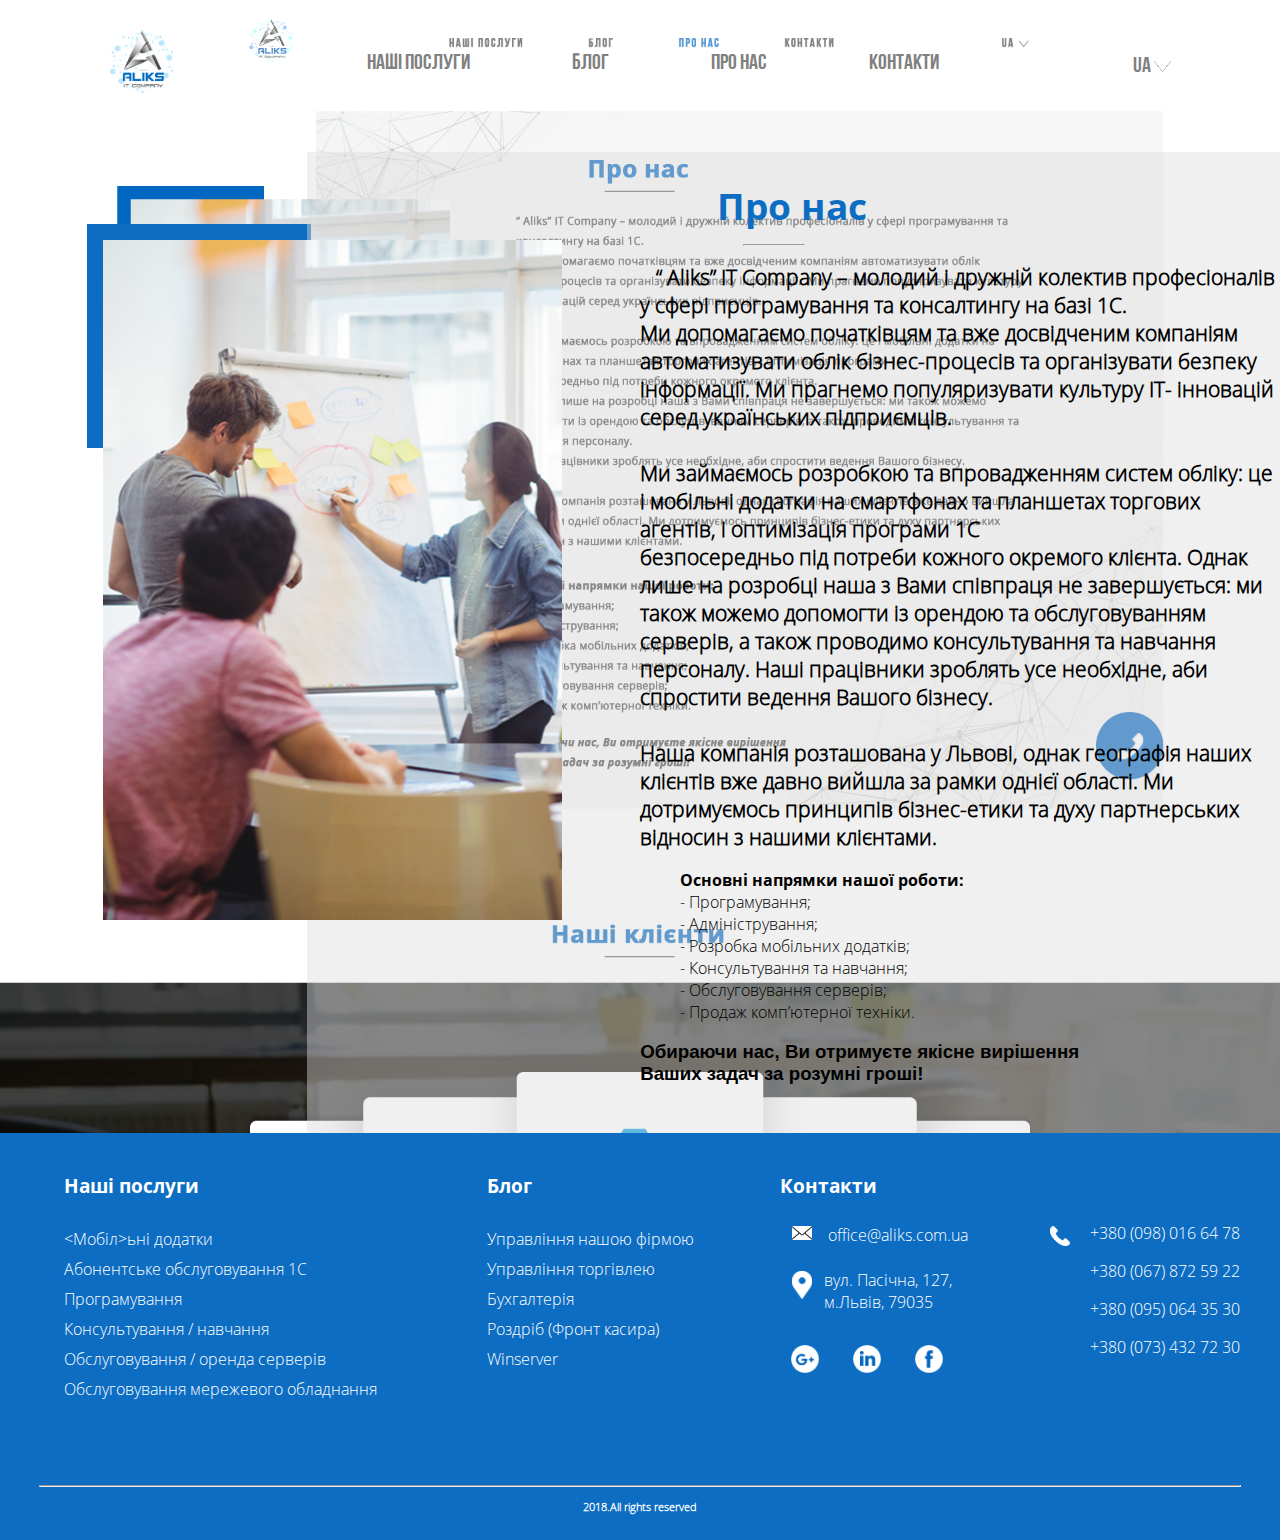
==== aboutus.html @ d7215dd7 "Aliks.com.ua" ====
<!DOCTYPE html>
<html lang="en">
<head>
    <meta charset="UTF-8">
    <title>Aliks</title>
    <link rel="stylesheet" href="css/style.css">
</head>
<body>
<!-- navigation bar -->



<nav>
    <img src="img/logo_web-01.png" alt="logo">
    <ul class="nav" >
        <li><a href="index.html">Наші Послуги</a></li>
        <li><a href="">Блог</a></li>
        <li><a href="aboutus.html">Про нас</a></li>
        <li><a href="contact.html">Контакти</a></li>
    </ul>
    <ul class="language" >UA <img src="img/arrow.png" alt="">
        <li><a href="">EN</a></li>
        <li><a href="">RU</a></li>
    </ul>
</nav>
<!-- Main block-->
<section class="we">
    <div class="aboutus">
        <div> <div class="box"></div>  </div>
        <div><h1>Про нас</h1>
            <hr>
            <h2>“ Aliks” IT Company – молодий і дружній колектив професіоналів у сфері програмування та консалтингу на базі 1С.
                <br>
                Ми допомагаємо початківцям та вже досвідченим компаніям автоматизувати облік бізнес-процесів та організувати безпеку інформації.  Ми прагнемо популяризувати культуру ІТ- інновацій серед українських підприємців.
                <br>
                <br>
                Ми займаємось розробкою та впровадженням систем обліку: це і мобільні додатки на смартфонах та планшетах торгових агентів, і оптимізація програми 1С
                <br>
                безпосередньо під потреби кожного окремого клієнта.
                Однак лише на розробці наша з Вами співпраця не завершується: ми також можемо допомогти із орендою та обслуговуванням серверів, а також проводимо консультування та навчання персоналу.
                Наші працівники зроблять усе необхідне, аби спростити ведення Вашого бізнесу.
                <br>
                <br>
                Наша компанія розташована у Львові, однак географія наших клієнтів вже давно вийшла за рамки однієї області. Ми дотримуємось принципів бізнес-етики та духу партнерських відносин з нашими клієнтами.
            </h2>
            <ul>Основні напрямки нашої роботи:
                <li>
                    - Програмування;
                </li>
                <li>- Адміністрування;</li>
                <li> - Розробка мобільних додатків;</li>
                <li> - Консультування та навчання;</li>
                <li> - Обслуговування серверів;</li>
                <li>- Продаж комп’ютерної техніки.</li>
            </ul>
            <h3>Обираючи нас, Ви отримуєте якісне вирішення
                <br>
                Ваших задач за розумні гроші!</h3>
        </div>
    </div>
    <div>

    </div>
    <div>

    </div>
</section>
<!-- Footer -->
<footer>
   <div>
       <div class="links"><h4>Наші послуги</h4>
           <a href=""><Мобіл></Мобіл>ьні додатки</a>
           <a href="">Абонентське обслуговування 1С</a>
           <a href="">Програмування</a>
           <a href="">Консультування / навчання</a>
           <a href="">Обслуговування / оренда серверів</a>
           <a href="">Обслуговування мережевого обладнання</a></div>
       <div class="links"><h4>Блог</h4>
           <a href="">Управління нашою фірмою</a>
           <a href="">Управління торгівлею</a>
           <a href="">Бухгалтерія</a>
           <a href="">Роздріб (Фронт касира)</a>
           <a href="">Winserver</a></div>
       <div><h4>Контакти</h4>
           <div class="cont">
              <p><img src="img/email@3x.png" alt="">  office@aliks.com.ua</p>
              <div class="location"> <img src="img/placeholder@3x.png" alt=""> <p>  вул. Пасічна, 127,<br> м.Львів, 79035</p></div>
               <div><a href=""><img src="img/google@3x.png" alt=""></a>
                   <a href=""><img src="img/linkedin@3x.png" alt=""></a>
                   <a href=""><img src="img/facebook@3x.png" alt=""></a></div>
           </div>
       </div>
       <div class="number" ><img src="img/phone@3x.png" alt="">
           <div >
               <p>+380 (098) 016 64 78</p>
               <p>+380 (067) 872 59 22</p>
               <p>+380 (095) 064 35 30</p>
               <p>+380 (073) 432 72 30</p>
           </div></div>
   </div>
    <hr>
    <h6>2018.All rights reserved</h6>
</footer>

<script src="js/main.js"></script>
<script src="js/particles.js"></script>
<!--<script>/* &#45;&#45;&#45;&#45; particles.js config &#45;&#45;&#45;&#45; */

particlesJS("particles-js", {
    "particles": {
        "number": {
            "value": 45,
            "density": {
                "enable": true,
                "value_area": 300
            }
        },
        "color": {
            "value": "#808080"
        },
        "shape": {
            "type": "circle",
            "stroke": {
                "width": 0,
                "color": "#000000"
            },
            "polygon": {
                "nb_sides": 5
            },
            "image": {
                "src": "img/github.svg",
                "width": 100,
                "height": 100
            }
        },
        "opacity": {
            "value": 0.5,
            "random": false,
            "anim": {
                "enable": false,
                "speed": 1,
                "opacity_min": 0.1,
                "sync": false
            }
        },
        "size": {
            "value":5,
            "random": true,
            "anim": {
                "enable": false,
                "speed": 40,
                "size_min": 0.1,
                "sync": false
            }
        },
        "line_linked": {
            "enable": true,
            "distance": 180,
            "color": "#434343",
            "opacity": 0.7,
            "width": 1
        },
        "move": {
            "enable": true,
            "speed": 6,
            "direction": "none",
            "random": false,
            "straight": false,
            "out_mode": "out",
            "bounce": false,
            "attract": {
                "enable": false,
                "rotateX": 600,
                "rotateY": 1200
            }
        }
    },
    "interactivity": {
        "detect_on": "canvas",
        "events": {
            "onhover": {
                "enable": true,
                "mode": "grab"
            },
            "onclick": {
                "enable": true,
                "mode": "push"
            },
            "resize": true
        },
        "modes": {
            "grab": {
                "distance": 140,
                "line_linked": {
                    "opacity": 1
                }
            },
            "bubble": {
                "distance": 400,
                "size": 40,
                "duration": 2,
                "opacity": 8,
                "speed": 3
            },
            "repulse": {
                "distance": 200,
                "duration": 0.4
            },
            "push": {
                "particles_nb": 4
            },
            "remove": {
                "particles_nb": 2
            }
        }
    },
    "retina_detect": true
});


/* &#45;&#45;&#45;&#45; stats.js config &#45;&#45;&#45;&#45; */

</script>-->
</body>
</html>
---- css/style.css ----
@font-face {
    font-family: OpenSansLight;
    src: url("../font/OpenSans-Light.ttf");
}
@font-face {
    font-family:BayBitch;
    src: url("../font/Bebas_Neue_Cyrillic.ttf");
}
@font-face {font-family: OpenSansBold;
    src: url("../font/OpenSans-Bold.ttf");

}
@import url('https://fonts.googleapis.com/css?family=Open+Sans');

html, body {
    padding: 0;
    margin: 0;

}

body {
    background: url("../img/03 about us.png") #F5F5F5;
    background-size: cover;


}
/*nav*/
nav {
    margin: 22px 0;
    display: flex;
    justify-content: center;
    flex-flow: row;
    background: rgba(255, 255, 255, 0.33);
    height: 79px;

}

nav > img {
    height: 82%;
    margin: auto 0;
}
.nav {
    display: flex;
    list-style: none;
    margin: auto 8%;
}
.nav a {
    color: #808080;
    font-family: BayBitch;
    text-transform: uppercase;
    text-decoration: none;
    margin: 0 51px;
    font-size: 1.36rem;

}
.nav a:hover{
    color: #0C6DC3;
}
#nav a{
    color: #fff;
}
#nav a:hover{
    color: #0C6DC3;
}
.language {
    font-family: BayBitch;
    font-size: 1.36rem;
    margin: 30px 0;
    color: #808080;
}
.language img {
   height: .7rem;
}

.language:hover > li {
    visibility: visible;
    opacity: 1;

}
.language a {
    color: #808080;
    font-family: BayBitch;
    text-transform: uppercase;
    text-decoration: none;
    font-size: 1.36rem;
}
.language a:hover {
    color: #0C6DC3;
}
.language li {
    list-style: none;
    margin: 0;
    padding: 0;
    visibility: hidden;
    opacity: 0;
    z-index: 99999;
    -webkit-transition: opacity 0.2s linear, visibility 0.2s linear;
    -moz-transition: opacity 0.2s linear, visibility 0.2s linear;
    -o-transition: opacity 0.2s linear, visibility 0.2s linear;
    transition: opacity 0.2s linear, visibility 0.2s linear;
}
#laguage {
    color: #fff;
}
#laguage a{
    color: #ffffff;
}
#language a:hover {
    color: #0C6DC3;
}
/*body*/
section{
    display: flex;
   flex-flow: column;
max-width:1150px;
    margin: 4% auto;
   /* opacity: .5;*/

}
section h1 {
    text-align: center;
    font-size: 2.35rem;
    font-family:OpenSansBold;
    margin: 0;
    color: #0C6DC3;
}

section hr{
    width:60px;
}
.block {
    display: flex;


    flex-flow: row wrap;

  font-family: OpenSansLight;
    justify-content: space-between;

}
.block>div{
    margin: 1.3% auto;
    width: 320px;
    height: 469px;
    background: white;
    border-radius: 10px;
    box-shadow: 0px 0px 113px 0px #cfcfcf;
    padding: 2.5% 1.5%;
    display: grid;
    grid-template-rows: 36% 14% 37%;
}
.block img {
    height: 177px;
    margin: auto 22%;
}
.block h2{font-family: OpenSansBold;
    font-size: 1.2rem;
    text-align: center;
    color: #0C6DC3;
    margin: auto 1rem 0 1rem;

}
.block h3 {
    line-height: 25px;
    font-size: 1rem;
    text-align: center;
    font-family: OpenSansLight;
    padding: 0 24px;
}
.block ul{
    line-height: 25px;
    font-size: 1rem;
    text-align: left;
    font-family: OpenSansLight;
    font-weight: bold;
}
.block ul>li{
    font-weight: bold;
    margin-left: 2.5rem;
    text-align: left;
    font-family: OpenSansLight;
    line-height: 30px;
}
.block  a{

    text-align: center;
    color: white;
    padding: 3px;
    background: #0C6DC3;
    border-radius: 20px;
    margin: 5% 20%;
    text-decoration: none;
}
footer{
    font-family: OpenSansLight;
    /*height: 400px;*/
    width: 100%;
    background: #0C6DC3;
    color: #fff;
    padding: 1% 0;
}
footer hr{
    max-width: 1200px;
    margin: auto;
}
footer h6 {
    text-align: center;
    margin: 1%  ;
    color:white;
}
footer>div{
    margin: 0 auto;
    margin-bottom: 4%;
    max-width: 1200px;
    display: flex;
    justify-content: space-between;
    flex-flow: wrap;
}
.location{
    display: flex;
}
.location p {
    margin: 0% 0 12% 0%;
}
.links{
    display: flex;
    flex-flow: column;
    margin: 0 2%;
}
footer h4{
    font-family: OpenSansBold;
    font-size: 1.2rem;

}
.links>a{
    color: white;
    text-decoration: none;
    margin: 4px 0;
}
footer img{
    width: 20px;
    margin: 1% 12px;
    height: 100%;
}
.number{
    display: inherit;
    margin: 60px 0;
}
.number img {
    margin: 20px;
    height: 20px;
    width: 20px;
}
.cont>p{
    margin: 12% 0%;
}
.cont>p>img{
    background:black;
}
.cont>div>a>img{
    width: 28px;
    margin: 5% 10% 0 6%;
    height: 100%;
}
/*Animation settings*/
#particles-js {
    z-index: -2;
    position: fixed;
    height: 100vh;
    width: 100vw;
    top: 0;
    right: 0;
    left: 0;
}

#back {
    z-index: -1;
    position: fixed;
    height: 100vh;
    width: 100vw;
    background: linear-gradient(140deg, rgba(245, 245, 245, 0), #F5F5F5, #F5F5F5, #F5F5F5, rgba(245, 245, 245, 0));
    top: 0;
    right: 0;
    left: 0;
}
/*Contact*/
.contact{
    font-family: OpenSansLight;
    color: #fff;
    display: flex;
    border-radius: 15px;
    max-width: 1155px;
    flex-flow: row;
    background: hsla(0, 0%, 0%, 0.34);
    margin: 6% auto;
}
.contact form{
    display: flex;
    flex-flow: column;
}
.contact h1{
    font-family: OpenSansBold;
    text-align: left;
    font-size: 2.34rem;
    margin-bottom: 0;
}
.contact>div{
    width: 50%;
}
.contact>div:nth-child(1){
    padding: 2% 9%;
    width: 32%;
}
.contact form>input{
    font-size: 1.2rem;
    width: 100%;
    border: none;
    background: #fff0;
    color: white;
    border-bottom: solid;
    padding: 12% 0 3px 0;
    border-bottom-width: 1px;
    outline: unset;
    border-color: white;


}

.contact form>textarea{
    font-size: 1.2rem;
    background: #fff0;
    border: none;
    color: white;
    border-bottom-width: 1px;
    border-bottom: solid;
    padding: 4% 0 1px 0;
    height: 122px;
    outline: unset;
    font-family: OpenSansLight;
    border-width: 1px;
}
.contact form>input::placeholder{
    color: white;
}
.contact form>textarea::placeholder{
    color: white;
}
#map{
    border-bottom-right-radius: 15px;
    border-top-right-radius: 15px;
}
form>input:last-child{
    text-align: center;
    color: #0C6DC3;
    padding: 6px 0;
    background: #fff;
    border-radius: 20px;
    margin: 13% 26%;
    width: 46%;
    border: none;
    text-decoration: none;
    font-size: 1rem;
}
#backimg{
    top: 0;
position: fixed;
z-index: -2;
}
/*Aboutus*/
.aboutus{
display: flex;
    flex-flow: row;
    background: #dcdcdc70;
    padding: 3% 0;
}
.we{
    display: flex;
    flex-flow: column;
    max-width: 1272px;
    margin: 4% 0 0 24%;
}
.aboutus>div:first-child{
    background:url("../img/office.png") no-repeat;
    background-position: center;
    width: 475px;
    height: 680px;
    margin: 6% 8% 0 -21%;

}
.box{
    position: absolute;
    background: #0C6DC3;
    height: 14rem;
    width: 14rem;
    margin: -1rem;
    z-index: -1;
}
.aboutus>div:last-child{
    width: 68%;
}
.aboutus h2{
    font-size: 1.3rem;
    text-indent: 1rem;
    font-family: OpenSansLight;
}
.aboutus ul{
    font-family: OpenSansBold;
}
.aboutus li{
    font-family: OpenSansLight;
list-style-type: none;
}
.aboutus h3 {
font-family: -apple-system, BlinkMacSystemFont, 'Segoe UI', Roboto, Oxygen, Ubuntu, Cantarell, 'Open Sans', 'Helvetica Neue', sans-serif
}
.we h1{
    text-align: left;
    font-size: 2.3rem;
    font-family: OpenSansBold;
    color: #0C6DC3;
    margin: 0 12%;
}
.we hr{
    margin: 2% 16%;
}
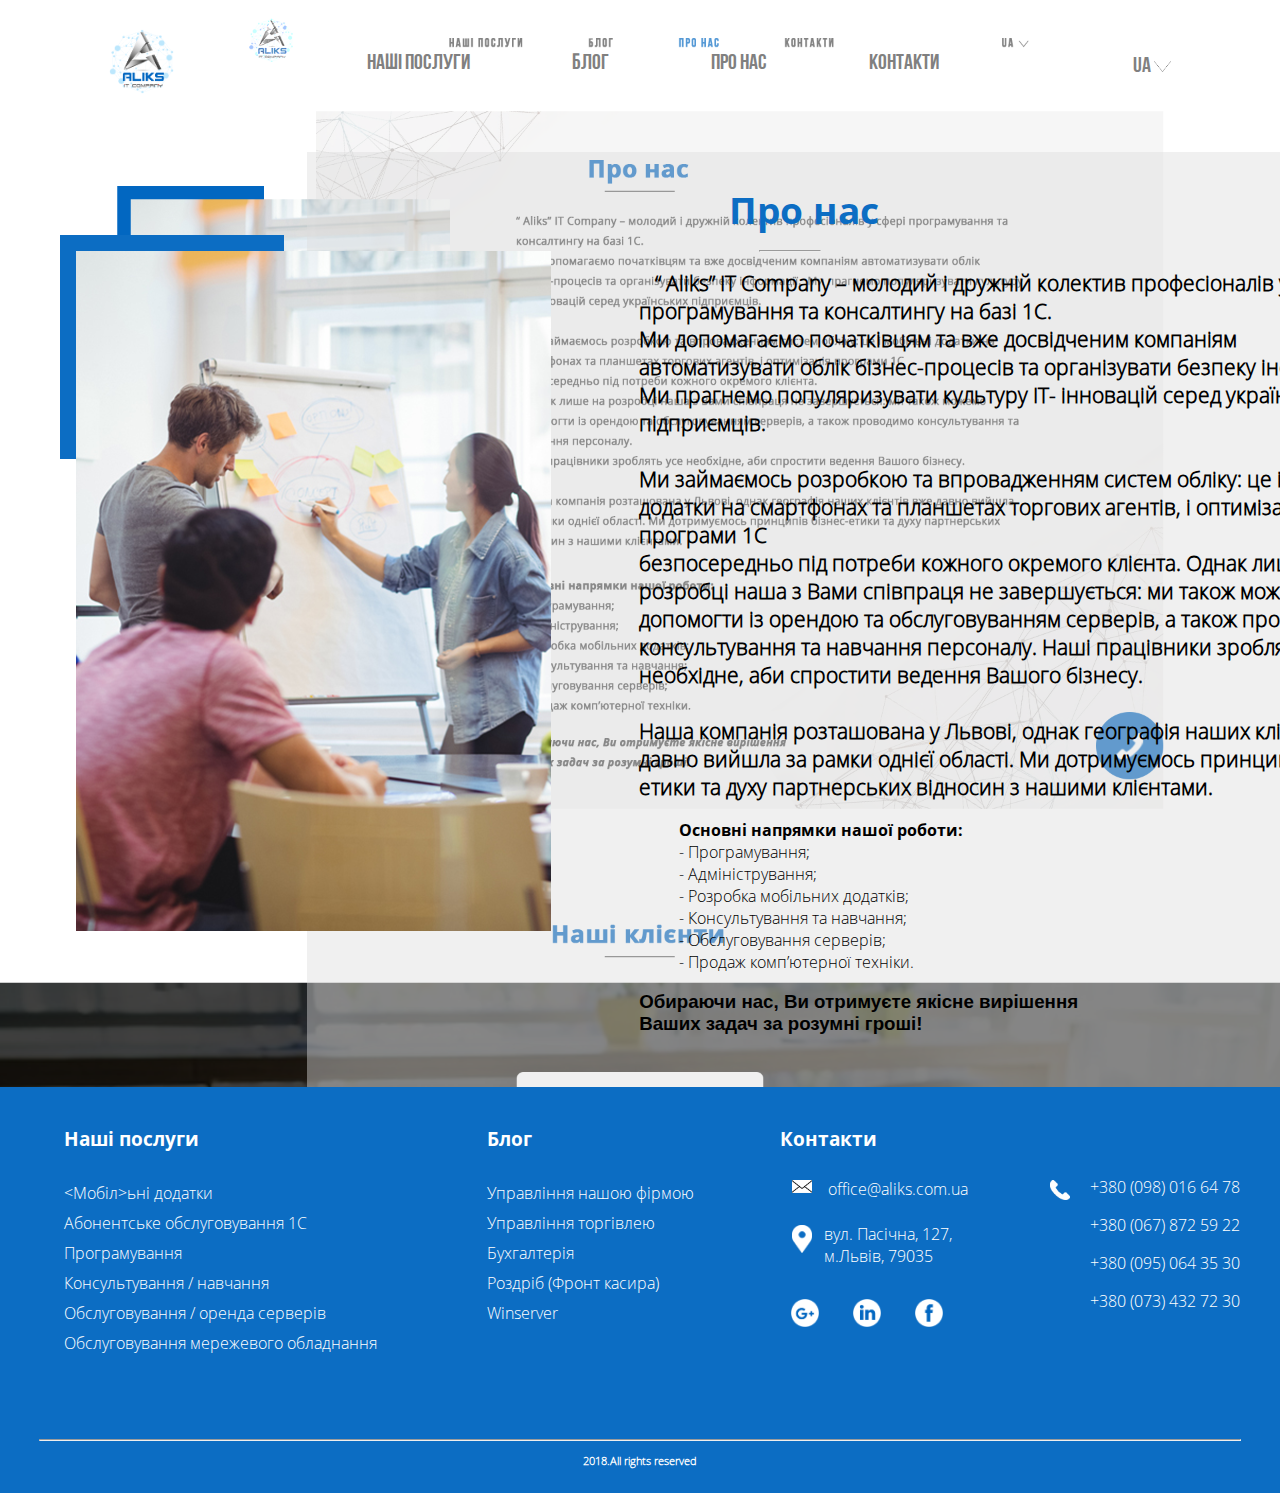
==== commit 7e816851: "fix" ====
--- a/aboutus.html
+++ b/aboutus.html
@@ -7,9 +7,6 @@
 </head>
 <body>
 <!-- navigation bar -->
-
-
-
 <nav>
     <img src="img/logo_web-01.png" alt="logo">
     <ul class="nav" >
--- a/css/style.css
+++ b/css/style.css
@@ -112,6 +112,7 @@
 section{
     display: flex;
    flex-flow: column;
+   min-width: 1100px;
 max-width:1150px;
     margin: 4% auto;
    /* opacity: .5;*/
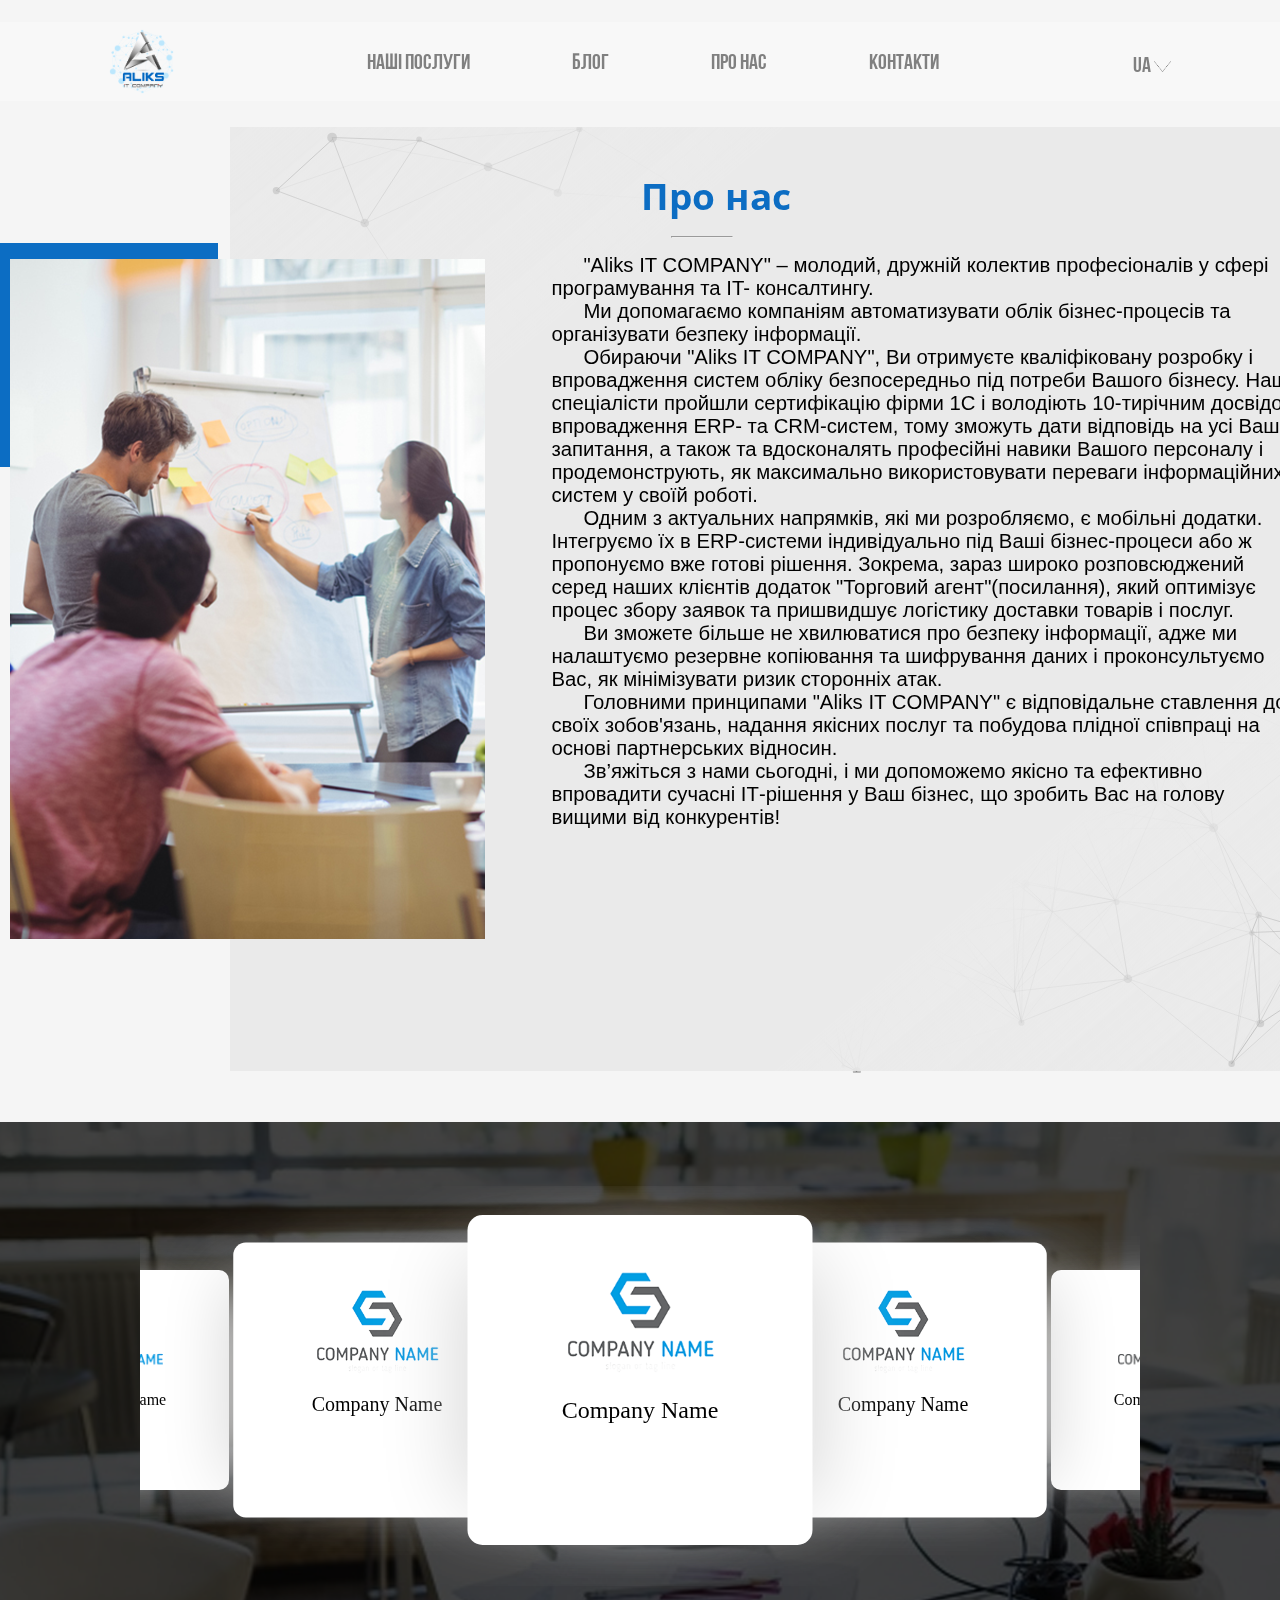
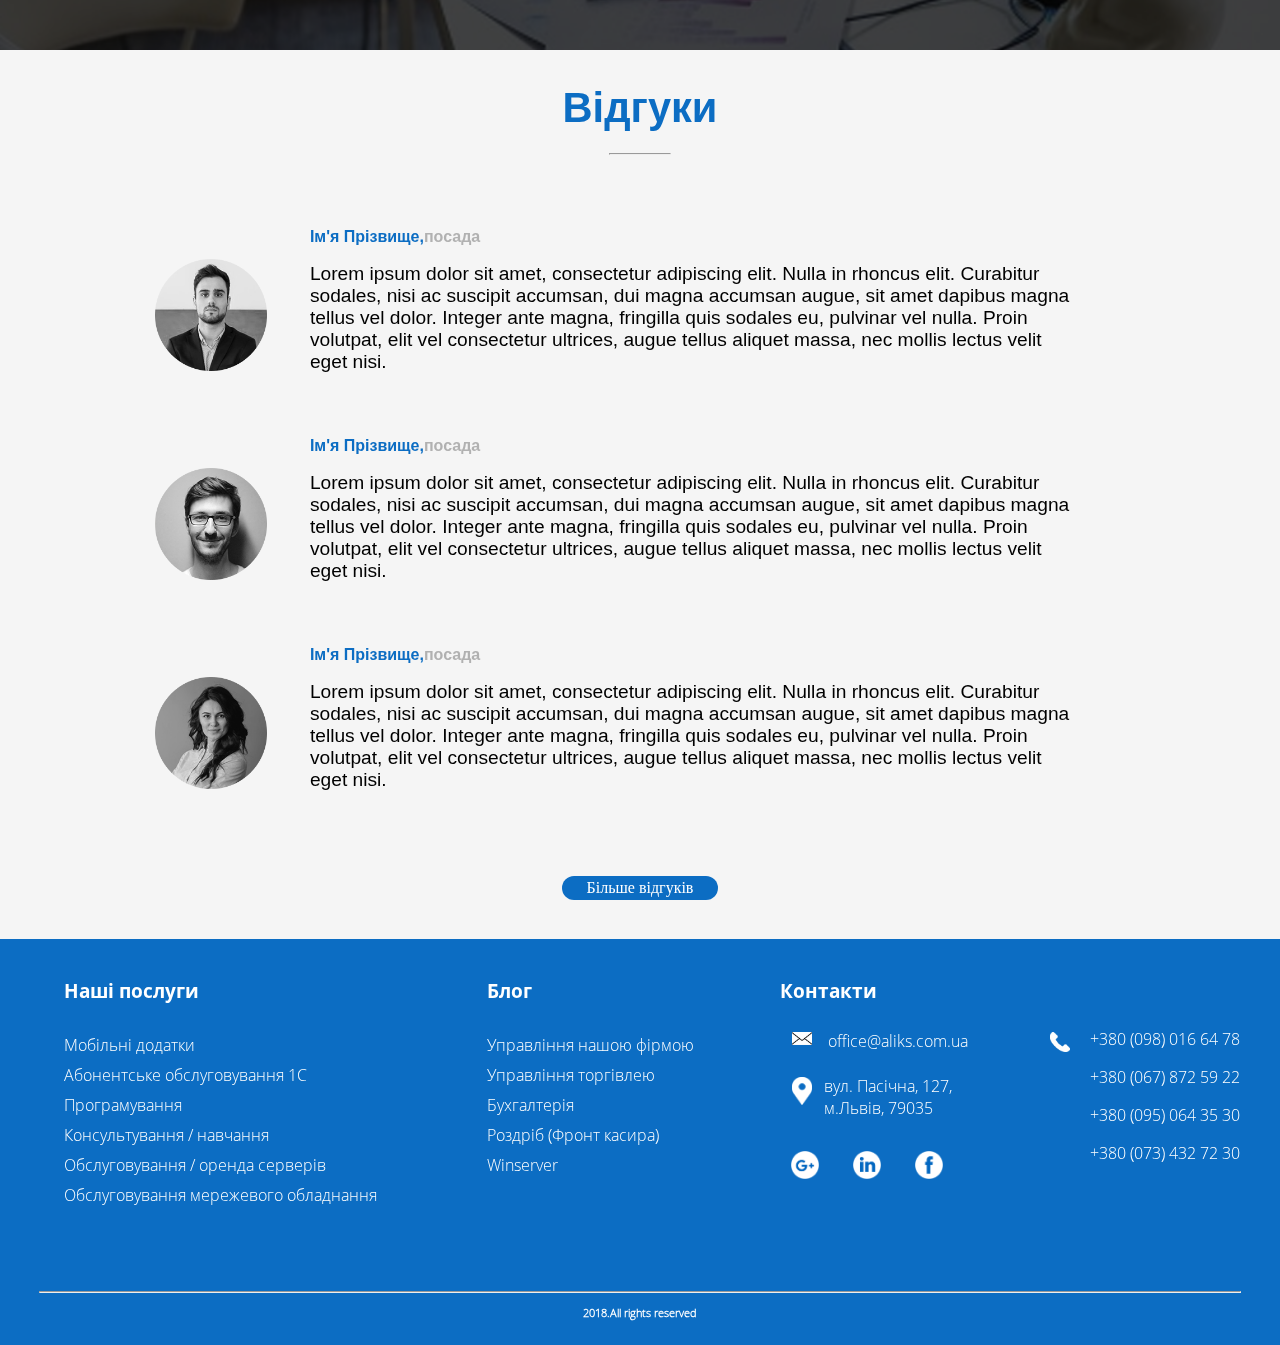
==== commit d325f2f3: "newTask" ====
--- a/aboutus.html
+++ b/aboutus.html
@@ -4,13 +4,16 @@
     <meta charset="UTF-8">
     <title>Aliks</title>
     <link rel="stylesheet" href="css/style.css">
+    <link rel="stylesheet" href="css/carusel.css">
+    <link rel="stylesheet" href="css/backcss.css">
+    <link rel="stylesheet" href="css/adapt.css">
 </head>
 <body>
 <!-- navigation bar -->
 <nav>
-    <img src="img/logo_web-01.png" alt="logo">
-    <ul class="nav" >
-        <li><a href="index.html">Наші Послуги</a></li>
+        <a href="index.html">  <img src="img/logo_web-01.png" alt="logo"></a>
+        <ul class="nav">
+            <li><a href="ourproud.html">Наші Послуги</a></li>
         <li><a href="">Блог</a></li>
         <li><a href="aboutus.html">Про нас</a></li>
         <li><a href="contact.html">Контакти</a></li>
@@ -21,52 +24,63 @@
     </ul>
 </nav>
 <!-- Main block-->
-<section class="we">
-    <div class="aboutus">
-        <div> <div class="box"></div>  </div>
-        <div><h1>Про нас</h1>
-            <hr>
-            <h2>“ Aliks” IT Company – молодий і дружній колектив професіоналів у сфері програмування та консалтингу на базі 1С.
-                <br>
-                Ми допомагаємо початківцям та вже досвідченим компаніям автоматизувати облік бізнес-процесів та організувати безпеку інформації.  Ми прагнемо популяризувати культуру ІТ- інновацій серед українських підприємців.
-                <br>
-                <br>
-                Ми займаємось розробкою та впровадженням систем обліку: це і мобільні додатки на смартфонах та планшетах торгових агентів, і оптимізація програми 1С
-                <br>
-                безпосередньо під потреби кожного окремого клієнта.
-                Однак лише на розробці наша з Вами співпраця не завершується: ми також можемо допомогти із орендою та обслуговуванням серверів, а також проводимо консультування та навчання персоналу.
-                Наші працівники зроблять усе необхідне, аби спростити ведення Вашого бізнесу.
-                <br>
-                <br>
-                Наша компанія розташована у Львові, однак географія наших клієнтів вже давно вийшла за рамки однієї області. Ми дотримуємось принципів бізнес-етики та духу партнерських відносин з нашими клієнтами.
-            </h2>
-            <ul>Основні напрямки нашої роботи:
-                <li>
-                    - Програмування;
-                </li>
-                <li>- Адміністрування;</li>
-                <li> - Розробка мобільних додатків;</li>
-                <li> - Консультування та навчання;</li>
-                <li> - Обслуговування серверів;</li>
-                <li>- Продаж комп’ютерної техніки.</li>
-            </ul>
-            <h3>Обираючи нас, Ви отримуєте якісне вирішення
-                <br>
-                Ваших задач за розумні гроші!</h3>
+<div><section class="we">
+        <div id="particles-js"></div>
+    
+    
+        <div class="aboutus">
+            <div> <div class="box"></div>  </div>
+            <div><h1>Про нас</h1>
+                <hr>
+                <h2>"Aliks IT COMPANY" – молодий, дружній колектив професіоналів у сфері програмування та IT- консалтингу.
+                    
+                   <p> Ми допомагаємо компаніям автоматизувати облік бізнес-процесів та організувати безпеку інформації.</p>
+                  
+                   <p> Обираючи "Aliks IT COMPANY", Ви отримуєте кваліфіковану розробку і впровадження систем обліку безпосередньо під потреби Вашого бізнесу. Наші спеціалісти пройшли сертифікацію фірми 1С і володіють 10-тирічним досвідом впровадження ERP- та CRM-систем, тому зможуть дати відповідь на усі Ваші запитання, а також та вдосконалять професійні навики Вашого персоналу і продемонструють, як максимально використовувати переваги інформаційних систем у своїй роботі.</p>
+                  
+                   <p> Одним з актуальних напрямків, які ми розробляємо, є мобільні додатки. Інтегруємо їх в ERP-системи індивідуально під Ваші бізнес-процеси або ж пропонуємо вже готові рішення. Зокрема, зараз широко розповсюджений серед наших клієнтів додаток "Торговий агент"(посилання), який оптимізує процес збору заявок та пришвидшує логістику доставки товарів і послуг.</p>
+                   
+                   <p> Ви зможете більше не хвилюватися про безпеку інформації, адже ми налаштуємо резервне копіювання та шифрування даних і проконсультуємо Вас, як мінімізувати ризик сторонніх атак.</p>
+                   
+                   <p> Головними принципами "Aliks IT COMPANY" є відповідальне ставлення до своїх зобов'язань, надання якісних послуг та побудова плідної співпраці на основі партнерських відносин.
+                        </p>
+                        <p>Зв’яжіться з нами сьогодні, і ми допоможемо якісно та ефективно впровадити сучасні ІТ-рішення у  Ваш бізнес, що зробить Вас на голову вищими від конкурентів!</p>
+                </h2>
+            
+            </div>
         </div>
-    </div>
-    <div>
-
-    </div>
-    <div>
-
-    </div>
+        <div>
+    
+        </div>
+        <div>
+    
+        </div>
+    </section></div>
+
+    <div class="backcarusel"><div class="carouselOfImages">
+        <div class="carouselImage" > <img src="img/company name.png" alt=""><p>Company Name</p></div>
+        <div class="carouselImage"><img src="img/company name.png" alt=""><p>Company Name</p> </div>
+        <div class="carouselImage"><img src="img/company name.png" alt=""><p>Company Name</p></div>
+        <div class="carouselImage"><img src="img/company name.png" alt=""><p>Company Name</p></div>
+        <div class="carouselImage"><img src="img/company name.png" alt=""><p>Company Name</p></div>
+      </div></div>
+      
+</section>
+<section class="subscribe">
+<h2>Відгуки
+    <hr>
+</h2>
+<div><img src="img/01 img.png" alt=""><div ><h4>Ім'я Прізвище,<span>посада</span></h4>  <p>Lorem ipsum dolor sit amet, consectetur adipiscing elit. Nulla in rhoncus elit. Curabitur sodales, nisi ac suscipit accumsan, dui magna accumsan augue, sit amet dapibus magna tellus vel dolor. Integer ante magna, fringilla quis sodales eu, pulvinar vel nulla. Proin volutpat, elit vel consectetur ultrices, augue tellus aliquet massa, nec mollis lectus velit eget nisi. </p></div></div>
+<div><img src="img/02 img.png" alt=""><div><h4>Ім'я Прізвище,<span>посада</span></h4> <p>Lorem ipsum dolor sit amet, consectetur adipiscing elit. Nulla in rhoncus elit. Curabitur sodales, nisi ac suscipit accumsan, dui magna accumsan augue, sit amet dapibus magna tellus vel dolor. Integer ante magna, fringilla quis sodales eu, pulvinar vel nulla. Proin volutpat, elit vel consectetur ultrices, augue tellus aliquet massa, nec mollis lectus velit eget nisi. </p></div></div>
+<div><img src="img/03 img.png" alt=""><div><h4>Ім'я Прізвище,<span>посада</span></h4> <p>Lorem ipsum dolor sit amet, consectetur adipiscing elit. Nulla in rhoncus elit. Curabitur sodales, nisi ac suscipit accumsan, dui magna accumsan augue, sit amet dapibus magna tellus vel dolor. Integer ante magna, fringilla quis sodales eu, pulvinar vel nulla. Proin volutpat, elit vel consectetur ultrices, augue tellus aliquet massa, nec mollis lectus velit eget nisi. </p></div></div>
+
+<a href="">Більше відгуків</a>
 </section>
 <!-- Footer -->
 <footer>
    <div>
        <div class="links"><h4>Наші послуги</h4>
-           <a href=""><Мобіл></Мобіл>ьні додатки</a>
+             <a href="">Мобільні додатки</a>
            <a href="">Абонентське обслуговування 1С</a>
            <a href="">Програмування</a>
            <a href="">Консультування / навчання</a>
@@ -98,10 +112,12 @@
     <hr>
     <h6>2018.All rights reserved</h6>
 </footer>
-
+<script src='https://cdnjs.cloudflare.com/ajax/libs/jquery/3.1.1/jquery.min.js'></script>
 <script src="js/main.js"></script>
 <script src="js/particles.js"></script>
-<!--<script>/* &#45;&#45;&#45;&#45; particles.js config &#45;&#45;&#45;&#45; */
+<script src='js/ggawbo.js'></script>
+<script  src="js/index.js"></script>
+<script>/* &#45;&#45;&#45;&#45; particles.js config &#45;&#45;&#45;&#45; */
 
 particlesJS("particles-js", {
     "particles": {
@@ -217,6 +233,6 @@
 
 /* &#45;&#45;&#45;&#45; stats.js config &#45;&#45;&#45;&#45; */
 
-</script>-->
+</script>
 </body>
 </html>--- a/css/style.css
+++ b/css/style.css
@@ -19,8 +19,9 @@
 }
 
 body {
-    background: url("../img/03 about us.png") #F5F5F5;
+     background:  #F5F5F5; 
     background-size: cover;
+    overflow-x: hidden;
 
 
 }
@@ -34,9 +35,12 @@
     height: 79px;
 
 }
-
-nav > img {
+nav > a{
     height: 82%;
+    margin: auto 0;
+}
+nav > a > img {
+    height: 100%;
     margin: auto 0;
 }
 .nav {
@@ -264,15 +268,7 @@
     height: 100%;
 }
 /*Animation settings*/
-#particles-js {
-    z-index: -2;
-    position: fixed;
-    height: 100vh;
-    width: 100vw;
-    top: 0;
-    right: 0;
-    left: 0;
-}
+
 
 #back {
     z-index: -1;
@@ -369,16 +365,17 @@
 }
 /*Aboutus*/
 .aboutus{
-display: flex;
+    display: flex;
     flex-flow: row;
     background: #dcdcdc70;
-    padding: 3% 0;
+    padding: 4% 0 10% 0;
 }
 .we{
     display: flex;
     flex-flow: column;
     max-width: 1272px;
-    margin: 4% 0 0 24%;
+    margin: 4% 0 5% 24%;
+    background: linear-gradient(140deg, rgba(245, 245, 245, 0), #F5F5F5, #F5F5F5, #F5F5F5, rgba(245, 245, 245, 0));
 }
 .aboutus>div:first-child{
     background:url("../img/office.png") no-repeat;
@@ -400,18 +397,24 @@
     width: 68%;
 }
 .aboutus h2{
-    font-size: 1.3rem;
-    text-indent: 1rem;
-    font-family: OpenSansLight;
-}
+    font-size: 1.27rem;
+    text-indent: 2rem;
+    font-family: -apple-system, BlinkMacSystemFont, 'Segoe UI', Roboto, Oxygen, Ubuntu, Cantarell, 'Open Sans', 'Helvetica Neue', sans-serif;
+    font-weight: 400;
+}
+ .aboutus p{
+     margin:0;
+ }
 .aboutus ul{
     font-family: OpenSansBold;
+    font-size: 1.2rem;
 }
 .aboutus li{
     font-family: OpenSansLight;
 list-style-type: none;
 }
 .aboutus h3 {
+    font-style: italic;
 font-family: -apple-system, BlinkMacSystemFont, 'Segoe UI', Roboto, Oxygen, Ubuntu, Cantarell, 'Open Sans', 'Helvetica Neue', sans-serif
 }
 .we h1{
@@ -424,3 +427,206 @@
 .we hr{
     margin: 2% 16%;
 }
+.subscribe{
+    max-width: 970px;
+    margin: 0 auto;
+    min-width: 500px;
+}
+.subscribe img{
+    height: 7rem;
+
+    margin: 5% 0;
+}
+.subscribe h2{
+    font-family: -apple-system, BlinkMacSystemFont, 'Segoe UI', Roboto, Oxygen, Ubuntu, Cantarell, 'Open Sans', 'Helvetica Neue', sans-serif;
+    font-size: 2.6rem;
+    text-align: center;
+    color: #0C6DC3;
+}
+.subscribe>div{
+    display: flex;
+    flex-flow: row;
+}
+
+.subscribe a{
+    text-align: center;
+    color: white;
+    padding: 3px;
+    background: #0C6DC3;
+    border-radius: 20px;
+    margin: 4% 42%;
+    text-decoration: none;
+}
+.subscribe p{
+    margin: 2% 5%;
+    font-family: -apple-system, BlinkMacSystemFont, 'Segoe UI', Roboto, Oxygen, Ubuntu, Cantarell, 'Open Sans', 'Helvetica Neue', sans-serif;
+    font-size: 1.2rem;
+}
+.subscribe h4{
+    margin: 2% 5%;
+    font-family: -apple-system, BlinkMacSystemFont, 'Segoe UI', Roboto, Oxygen, Ubuntu, Cantarell, 'Open Sans', 'Helvetica Neue', sans-serif;
+    color: #0C6DC3;
+    font-size: 1rem;
+}
+.subscribe span{
+    color:#b1b1b1;
+}
+/* main page */
+.front{
+    margin: 2% auto;
+}
+.front img{
+    width: 20%;
+    margin: 10% auto 5% auto;
+}
+.front h1{
+    color: white;
+    font-family: -apple-system, BlinkMacSystemFont, 'Segoe UI', Roboto, Oxygen, Ubuntu, Cantarell, 'Open Sans', 'Helvetica Neue', sans-serif;
+    font-size: 1.7rem;
+}
+.front a{
+    text-align: center;
+    color: #0C6DC3;
+    padding: 3px;
+    background: #ffffff;
+    border-radius: 72px;
+    margin: 8% auto 8% auto;
+    padding: 1% 7%;
+    text-decoration: none;
+    font-size: 1.1rem;
+    font-family: -apple-system, BlinkMacSystemFont, 'Segoe UI', Roboto, Oxygen, Ubuntu, Cantarell, 'Open Sans', 'Helvetica Neue', sans-serif;
+}
+video{
+    position: absolute;
+    z-index: -2;
+    top: 0;
+    width: 120%;
+}
+.whitenav{
+    margin: 22px 0;
+    display: flex;
+    justify-content: center;
+    flex-flow: row;
+    background:white;
+    height: 79px;
+}
+.frontnav {
+    display: flex;
+    list-style: none;
+    margin: auto 8%;
+}
+.frontnav a {
+    color: #000;
+    font-family: BayBitch;
+    text-transform: uppercase;
+    text-decoration: none;
+    margin: 0 51px;
+    font-size: 1.36rem;
+
+}
+.frontnav a:hover{
+    color: #0C6DC3;
+}
+#nav a{
+    color: #fff;
+}
+#nav a:hover{
+    color: #0C6DC3;
+}
+.language {
+    font-family: BayBitch;
+    font-size: 1.36rem;
+    margin: 30px 0;
+    color: #808080;
+}
+
+@-moz-document url-prefix() {
+    .subscribe a{
+        text-align: center;
+        color: white;
+        padding: 3px;
+        background: #0C6DC3;
+        border-radius: 20px;
+        margin: 3rem 42%;
+        text-decoration: none;
+    }
+    .block a {
+        text-align: center;
+        color: white;
+        padding: 3px;
+        background: #0C6DC3;
+        border-radius: 20px;
+        margin: 1rem 20%;
+        text-decoration: none;
+    }
+    block > div {
+        margin: .8rem auto;
+        width: 320px;
+        height: 469px;
+        background: white;
+        border-radius: 10px;
+        box-shadow: 0px 0px 113px 0px #cfcfcf;
+        padding: 2.5% 1.5%;
+        display: grid;
+        grid-template-rows: 36% 14% 37%;
+    }
+    .front a {
+        text-align: center;
+        color: #0C6DC3;
+        padding: 3px;
+        background: #ffffff;
+        border-radius: 72px;
+        margin: 5rem auto 1.7rem auto;
+        padding: .6rem 7%;
+        text-decoration: none;
+        font-size: 1.1rem;
+        font-family: -apple-system, BlinkMacSystemFont, 'Segoe UI', Roboto, Oxygen, Ubuntu, Cantarell, 'Open Sans', 'Helvetica Neue', sans-serif;
+    }
+    .front img {
+        width: 20%;
+        margin: 2rem auto 5rem auto;
+    }
+    .contact form > input {
+        font-size: 1.2rem;
+        width: 100%;
+        border: none;
+            border-bottom-width: medium;
+            border-bottom-style: none;
+            border-top-color: currentcolor;
+            border-right-color: currentcolor;
+            border-bottom-color: currentcolor;
+            border-left-color: currentcolor;
+        background: #fff0;
+        color: white;
+        border-bottom: solid;
+            border-bottom-width: medium;
+            border-bottom-color: currentcolor;
+        padding: 2rem 0 3px 0;
+        border-bottom-width: 1px;
+        outline: unset;
+        border-color: white;}
+        form > input:last-child {
+            text-align: center;
+            color: #0C6DC3;
+            padding: 6px 0;
+            background: #fff;
+            border-radius: 20px;
+            margin: 2rem 26%;
+            width: 46%;
+            border: none;
+            text-decoration: none;
+            font-size: 1rem;
+        }
+        .contact form > input {
+            font-size: 1.2rem;
+            width: 100%;
+            border: none;
+            background: #fff0;
+            color: white;
+            border-bottom: solid;
+            padding: 2rem 0 3px 0;
+            border-bottom-width: 1px;
+            outline: unset;
+            border-color: white;
+        }
+}
--- a/css/carusel.css
+++ b/css/carusel.css
@@ -0,0 +1,99 @@
+.carouselOfImages
+{
+/*   max-width: 1600px; */
+  margin: auto;
+  overflow: visible;
+}
+.carouselImage {
+  width: 23%;
+    height: 220px;
+    margin-right: 33px;
+    margin-top: 84px;
+    margin-bottom: 50px;
+/*     border-style: solid; */
+/*     border-width: 1px; */
+    counter-increment: carousel-cell;
+    text-align: center;
+    transition: transform 0.5s;
+    background-color: white;
+    border-radius: 10px;
+    box-shadow: -33px 0px 52px -29px #d6d6d6, 33px 0px 52px -29px #d6d6d6;
+  }
+
+.carouselImage img{
+  margin-top: 38px;
+  display: block;
+  margin-left: auto;
+  margin-right: auto;
+  /* height: 48px; */
+  width: 97px;
+  
+}
+.carouselImage p{
+  
+}
+.carouselImage.is-selected {
+ background:white; 
+  z-index:10;
+  transform: scale(1.5);
+}
+.carouselImage.nextToSelectedLeft, .carouselImage.nextToSelectedRight {
+   background:white; 
+  transform: scale(1.25);
+  z-index:5;
+}
+
+/*! Flickity v2.0.5
+https://flickity.metafizzy.co
+---------------------------------------------- */
+.backcarusel{
+  background: url("../img/backgr our clients.png");
+  background-position: 50% 50%;
+  background-repeat: no-repeat;
+  background-size: cover;
+background-position: 50% 50%;
+padding: 5% 0;  
+}
+.flickity-enabled {
+
+  position: relative;
+    max-width: 1000px;
+    min-width: 1000px;
+}
+
+/* .flickity-enabled:focus { outline: none; } */
+
+.flickity-viewport {
+  overflow: hidden;
+  position: relative;
+  height: 100%;
+  height: 400px !important; 
+}
+
+.flickity-slider {
+  position: absolute;
+  width: 100%;
+  height: 100%;
+}
+
+/* draggable */
+
+.flickity-enabled.is-draggable {
+  -webkit-tap-highlight-color: transparent;
+/*           tap-highlight-color: transparent; */
+  -webkit-user-select: none;
+     -moz-user-select: none;
+      -ms-user-select: none;
+          user-select: none;
+}
+
+.flickity-enabled.is-draggable .flickity-viewport {
+  cursor: move;
+  cursor: -webkit-grab;
+  cursor: grab;
+}
+
+.flickity-enabled.is-draggable .flickity-viewport.is-pointer-down {
+  cursor: -webkit-grabbing;
+  cursor: grabbing;
+}
--- a/css/backcss.css
+++ b/css/backcss.css
@@ -0,0 +1,8 @@
+#particles-js{
+    z-index: -2;
+    display: flex;
+    position: absolute;
+    height: 900px;
+    width: 1268px;
+  
+}
--- a/css/adapt.css
+++ b/css/adapt.css
@@ -0,0 +1,25 @@
+@media only screen and (max-width: 1610px) {
+ .we{
+     max-width: 1px;
+ }
+ #particles-js{
+    height: 946px;
+    width: 1094px;
+  
+}
+}
+@media only screen and (max-width: 1370px) {
+    .we{
+        max-width: 1px;
+        margin: 2% 0 4% 18%;
+    }
+    .aboutus>div:first-child {
+       
+        margin: 8% 6% 2% -20%;
+    }
+    #particles-js{
+        height: 946px;
+        width: 1094px;
+      
+    }
+   }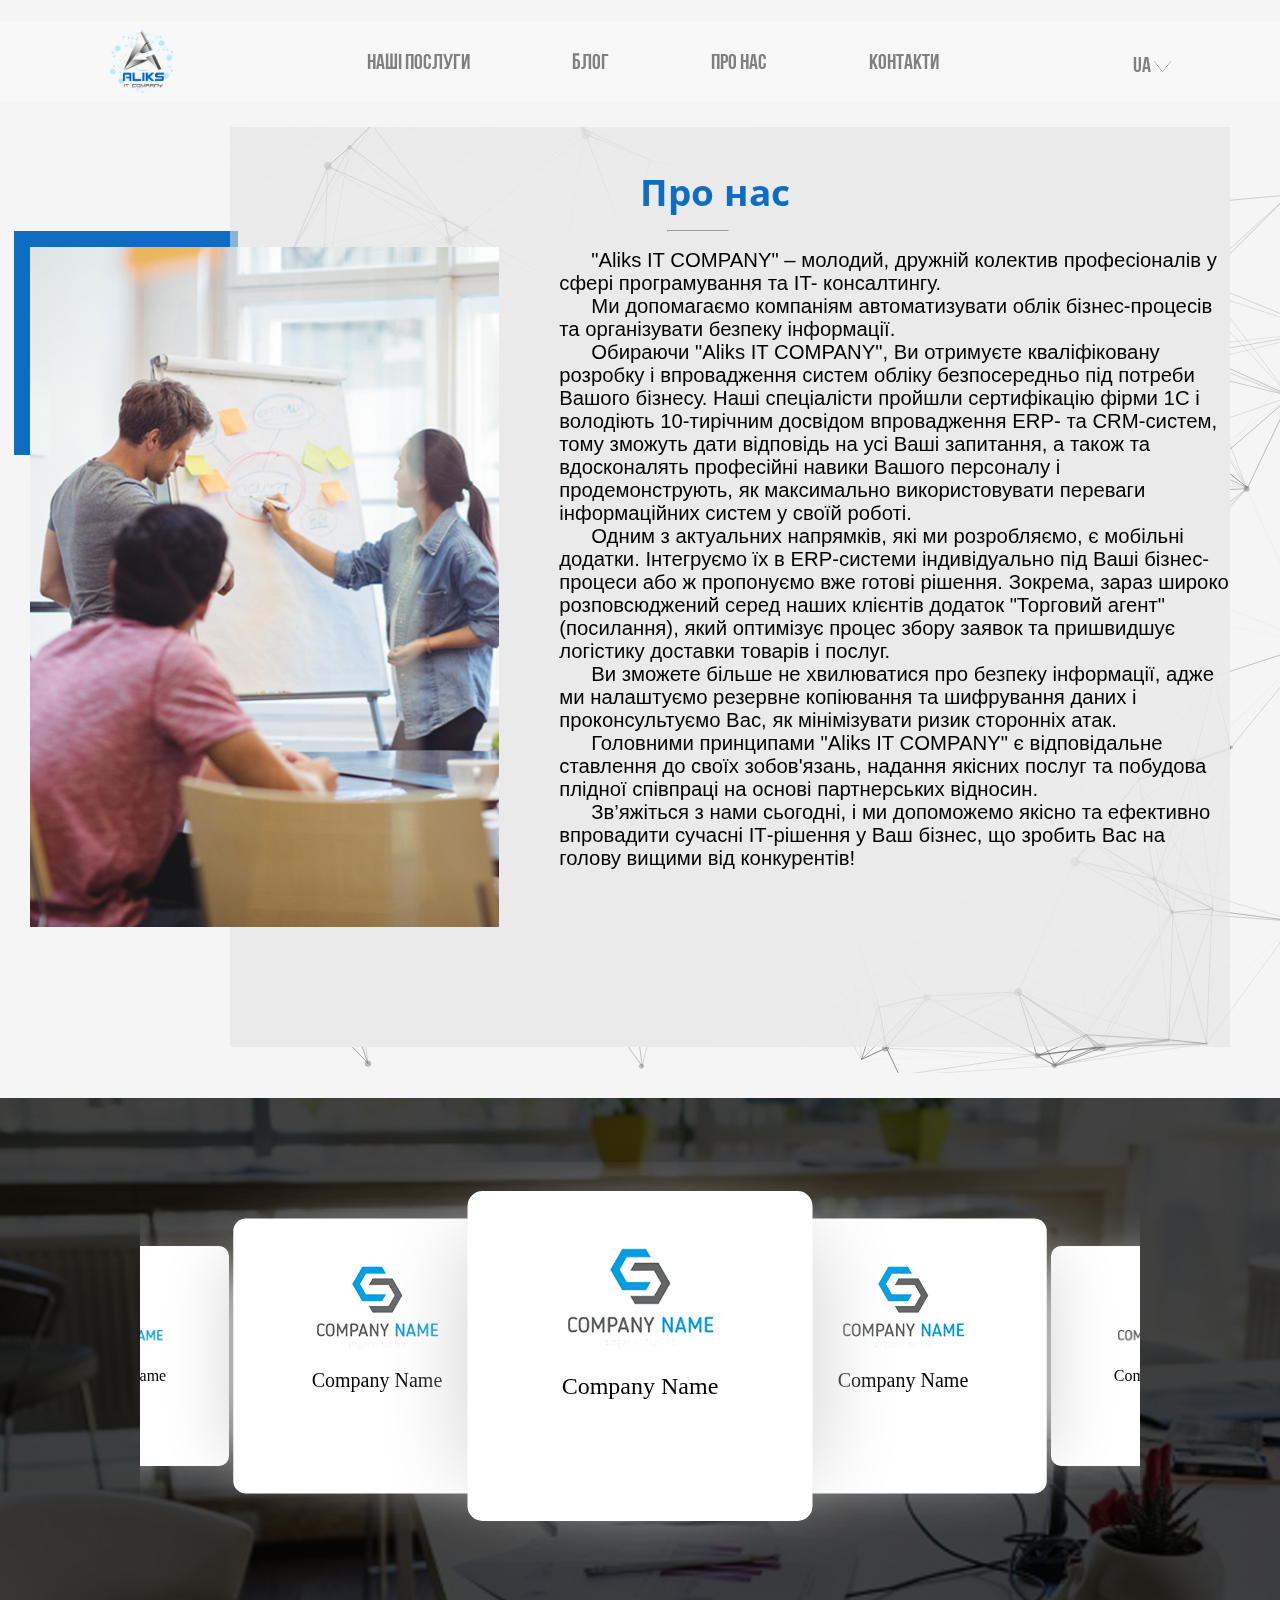
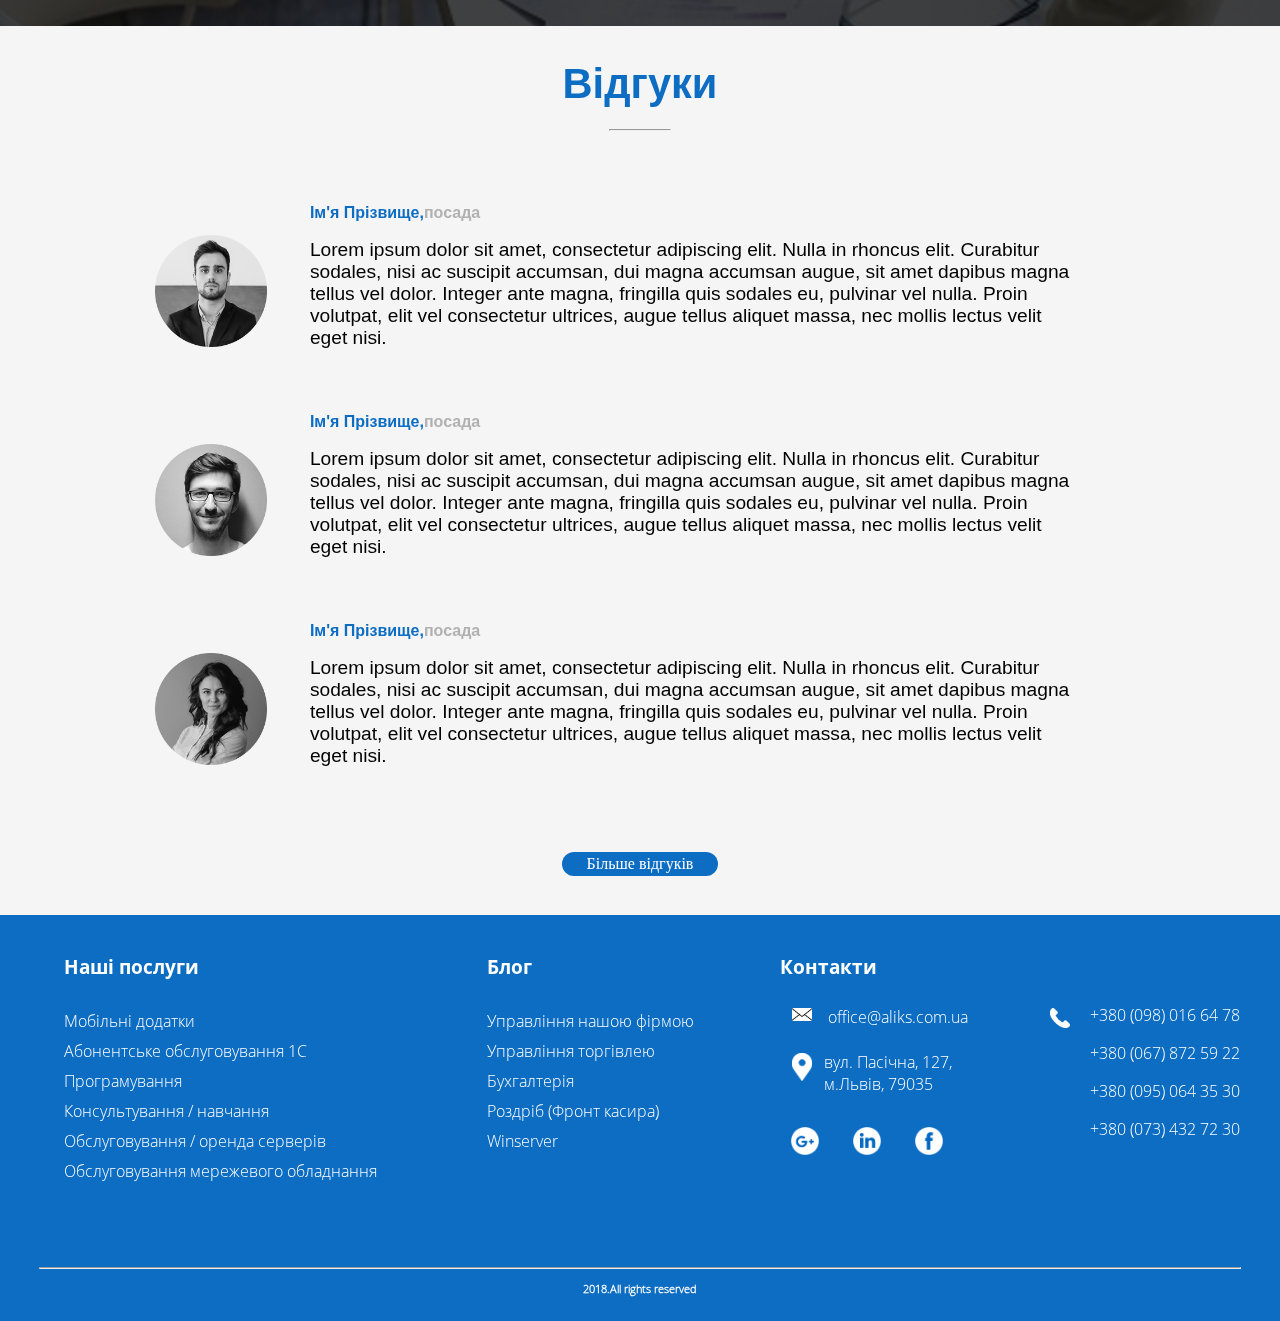
==== commit f9642c91: "message" ====
--- a/aboutus.html
+++ b/aboutus.html
@@ -1,238 +1,239 @@
-<!DOCTYPE html>
-<html lang="en">
-<head>
-    <meta charset="UTF-8">
-    <title>Aliks</title>
-    <link rel="stylesheet" href="css/style.css">
-    <link rel="stylesheet" href="css/carusel.css">
-    <link rel="stylesheet" href="css/backcss.css">
-    <link rel="stylesheet" href="css/adapt.css">
-</head>
-<body>
-<!-- navigation bar -->
-<nav>
-        <a href="index.html">  <img src="img/logo_web-01.png" alt="logo"></a>
-        <ul class="nav">
-            <li><a href="ourproud.html">Наші Послуги</a></li>
-        <li><a href="">Блог</a></li>
-        <li><a href="aboutus.html">Про нас</a></li>
-        <li><a href="contact.html">Контакти</a></li>
-    </ul>
-    <ul class="language" >UA <img src="img/arrow.png" alt="">
-        <li><a href="">EN</a></li>
-        <li><a href="">RU</a></li>
-    </ul>
-</nav>
-<!-- Main block-->
-<div><section class="we">
-        <div id="particles-js"></div>
-    
-    
-        <div class="aboutus">
-            <div> <div class="box"></div>  </div>
-            <div><h1>Про нас</h1>
-                <hr>
-                <h2>"Aliks IT COMPANY" – молодий, дружній колектив професіоналів у сфері програмування та IT- консалтингу.
-                    
-                   <p> Ми допомагаємо компаніям автоматизувати облік бізнес-процесів та організувати безпеку інформації.</p>
-                  
-                   <p> Обираючи "Aliks IT COMPANY", Ви отримуєте кваліфіковану розробку і впровадження систем обліку безпосередньо під потреби Вашого бізнесу. Наші спеціалісти пройшли сертифікацію фірми 1С і володіють 10-тирічним досвідом впровадження ERP- та CRM-систем, тому зможуть дати відповідь на усі Ваші запитання, а також та вдосконалять професійні навики Вашого персоналу і продемонструють, як максимально використовувати переваги інформаційних систем у своїй роботі.</p>
-                  
-                   <p> Одним з актуальних напрямків, які ми розробляємо, є мобільні додатки. Інтегруємо їх в ERP-системи індивідуально під Ваші бізнес-процеси або ж пропонуємо вже готові рішення. Зокрема, зараз широко розповсюджений серед наших клієнтів додаток "Торговий агент"(посилання), який оптимізує процес збору заявок та пришвидшує логістику доставки товарів і послуг.</p>
-                   
-                   <p> Ви зможете більше не хвилюватися про безпеку інформації, адже ми налаштуємо резервне копіювання та шифрування даних і проконсультуємо Вас, як мінімізувати ризик сторонніх атак.</p>
-                   
-                   <p> Головними принципами "Aliks IT COMPANY" є відповідальне ставлення до своїх зобов'язань, надання якісних послуг та побудова плідної співпраці на основі партнерських відносин.
-                        </p>
-                        <p>Зв’яжіться з нами сьогодні, і ми допоможемо якісно та ефективно впровадити сучасні ІТ-рішення у  Ваш бізнес, що зробить Вас на голову вищими від конкурентів!</p>
-                </h2>
-            
-            </div>
-        </div>
-        <div>
-    
-        </div>
-        <div>
-    
-        </div>
-    </section></div>
-
-    <div class="backcarusel"><div class="carouselOfImages">
-        <div class="carouselImage" > <img src="img/company name.png" alt=""><p>Company Name</p></div>
-        <div class="carouselImage"><img src="img/company name.png" alt=""><p>Company Name</p> </div>
-        <div class="carouselImage"><img src="img/company name.png" alt=""><p>Company Name</p></div>
-        <div class="carouselImage"><img src="img/company name.png" alt=""><p>Company Name</p></div>
-        <div class="carouselImage"><img src="img/company name.png" alt=""><p>Company Name</p></div>
-      </div></div>
-      
-</section>
-<section class="subscribe">
-<h2>Відгуки
-    <hr>
-</h2>
-<div><img src="img/01 img.png" alt=""><div ><h4>Ім'я Прізвище,<span>посада</span></h4>  <p>Lorem ipsum dolor sit amet, consectetur adipiscing elit. Nulla in rhoncus elit. Curabitur sodales, nisi ac suscipit accumsan, dui magna accumsan augue, sit amet dapibus magna tellus vel dolor. Integer ante magna, fringilla quis sodales eu, pulvinar vel nulla. Proin volutpat, elit vel consectetur ultrices, augue tellus aliquet massa, nec mollis lectus velit eget nisi. </p></div></div>
-<div><img src="img/02 img.png" alt=""><div><h4>Ім'я Прізвище,<span>посада</span></h4> <p>Lorem ipsum dolor sit amet, consectetur adipiscing elit. Nulla in rhoncus elit. Curabitur sodales, nisi ac suscipit accumsan, dui magna accumsan augue, sit amet dapibus magna tellus vel dolor. Integer ante magna, fringilla quis sodales eu, pulvinar vel nulla. Proin volutpat, elit vel consectetur ultrices, augue tellus aliquet massa, nec mollis lectus velit eget nisi. </p></div></div>
-<div><img src="img/03 img.png" alt=""><div><h4>Ім'я Прізвище,<span>посада</span></h4> <p>Lorem ipsum dolor sit amet, consectetur adipiscing elit. Nulla in rhoncus elit. Curabitur sodales, nisi ac suscipit accumsan, dui magna accumsan augue, sit amet dapibus magna tellus vel dolor. Integer ante magna, fringilla quis sodales eu, pulvinar vel nulla. Proin volutpat, elit vel consectetur ultrices, augue tellus aliquet massa, nec mollis lectus velit eget nisi. </p></div></div>
-
-<a href="">Більше відгуків</a>
-</section>
-<!-- Footer -->
-<footer>
-   <div>
-       <div class="links"><h4>Наші послуги</h4>
-             <a href="">Мобільні додатки</a>
-           <a href="">Абонентське обслуговування 1С</a>
-           <a href="">Програмування</a>
-           <a href="">Консультування / навчання</a>
-           <a href="">Обслуговування / оренда серверів</a>
-           <a href="">Обслуговування мережевого обладнання</a></div>
-       <div class="links"><h4>Блог</h4>
-           <a href="">Управління нашою фірмою</a>
-           <a href="">Управління торгівлею</a>
-           <a href="">Бухгалтерія</a>
-           <a href="">Роздріб (Фронт касира)</a>
-           <a href="">Winserver</a></div>
-       <div><h4>Контакти</h4>
-           <div class="cont">
-              <p><img src="img/email@3x.png" alt="">  office@aliks.com.ua</p>
-              <div class="location"> <img src="img/placeholder@3x.png" alt=""> <p>  вул. Пасічна, 127,<br> м.Львів, 79035</p></div>
-               <div><a href=""><img src="img/google@3x.png" alt=""></a>
-                   <a href=""><img src="img/linkedin@3x.png" alt=""></a>
-                   <a href=""><img src="img/facebook@3x.png" alt=""></a></div>
-           </div>
-       </div>
-       <div class="number" ><img src="img/phone@3x.png" alt="">
-           <div >
-               <p>+380 (098) 016 64 78</p>
-               <p>+380 (067) 872 59 22</p>
-               <p>+380 (095) 064 35 30</p>
-               <p>+380 (073) 432 72 30</p>
-           </div></div>
-   </div>
-    <hr>
-    <h6>2018.All rights reserved</h6>
-</footer>
-<script src='https://cdnjs.cloudflare.com/ajax/libs/jquery/3.1.1/jquery.min.js'></script>
-<script src="js/main.js"></script>
-<script src="js/particles.js"></script>
-<script src='js/ggawbo.js'></script>
-<script  src="js/index.js"></script>
-<script>/* &#45;&#45;&#45;&#45; particles.js config &#45;&#45;&#45;&#45; */
-
-particlesJS("particles-js", {
-    "particles": {
-        "number": {
-            "value": 45,
-            "density": {
-                "enable": true,
-                "value_area": 300
-            }
-        },
-        "color": {
-            "value": "#808080"
-        },
-        "shape": {
-            "type": "circle",
-            "stroke": {
-                "width": 0,
-                "color": "#000000"
-            },
-            "polygon": {
-                "nb_sides": 5
-            },
-            "image": {
-                "src": "img/github.svg",
-                "width": 100,
-                "height": 100
-            }
-        },
-        "opacity": {
-            "value": 0.5,
-            "random": false,
-            "anim": {
-                "enable": false,
-                "speed": 1,
-                "opacity_min": 0.1,
-                "sync": false
-            }
-        },
-        "size": {
-            "value":5,
-            "random": true,
-            "anim": {
-                "enable": false,
-                "speed": 40,
-                "size_min": 0.1,
-                "sync": false
-            }
-        },
-        "line_linked": {
-            "enable": true,
-            "distance": 180,
-            "color": "#434343",
-            "opacity": 0.7,
-            "width": 1
-        },
-        "move": {
-            "enable": true,
-            "speed": 6,
-            "direction": "none",
-            "random": false,
-            "straight": false,
-            "out_mode": "out",
-            "bounce": false,
-            "attract": {
-                "enable": false,
-                "rotateX": 600,
-                "rotateY": 1200
-            }
-        }
-    },
-    "interactivity": {
-        "detect_on": "canvas",
-        "events": {
-            "onhover": {
-                "enable": true,
-                "mode": "grab"
-            },
-            "onclick": {
-                "enable": true,
-                "mode": "push"
-            },
-            "resize": true
-        },
-        "modes": {
-            "grab": {
-                "distance": 140,
-                "line_linked": {
-                    "opacity": 1
-                }
-            },
-            "bubble": {
-                "distance": 400,
-                "size": 40,
-                "duration": 2,
-                "opacity": 8,
-                "speed": 3
-            },
-            "repulse": {
-                "distance": 200,
-                "duration": 0.4
-            },
-            "push": {
-                "particles_nb": 4
-            },
-            "remove": {
-                "particles_nb": 2
-            }
-        }
-    },
-    "retina_detect": true
-});
-
-
-/* &#45;&#45;&#45;&#45; stats.js config &#45;&#45;&#45;&#45; */
-
-</script>
-</body>
+<!DOCTYPE html>
+<html lang="en">
+<head>
+    <meta charset="UTF-8">
+    <title>Aliks</title>
+    <link rel="stylesheet" href="css/alladapt.css">
+    <link rel="stylesheet" href="css/style.css">
+    <link rel="stylesheet" href="css/carusel.css">
+    <link rel="stylesheet" href="css/backcss.css">
+    <link rel="stylesheet" href="css/adapt.css">
+</head>
+<body>
+<!-- navigation bar -->
+<nav>
+        <a href="index.html">  <img src="img/logo_web-01.png" alt="logo"></a>
+        <ul class="nav">
+            <li><a href="ourproud.html">Наші Послуги</a></li>
+        <li><a href="networking.html">Блог</a></li>
+        <li><a href="aboutus.html">Про нас</a></li>
+        <li><a href="contact.html">Контакти</a></li>
+    </ul>
+    <ul class="language" >UA <img src="img/arrow.png" alt="">
+        <li><a href="">EN</a></li>
+        <li><a href="">RU</a></li>
+    </ul>
+</nav>
+<!-- Main block-->
+<div><section class="we">
+        <div id="particles-js"></div>
+    
+    
+        <div class="aboutus">
+            <div> <div class="box"></div>  </div>
+            <div><h1>Про нас</h1>
+                <hr>
+                <h2>"Aliks IT COMPANY" – молодий, дружній колектив професіоналів у сфері програмування та IT- консалтингу.
+                    
+                   <p> Ми допомагаємо компаніям автоматизувати облік бізнес-процесів та організувати безпеку інформації.</p>
+                  
+                   <p> Обираючи "Aliks IT COMPANY", Ви отримуєте кваліфіковану розробку і впровадження систем обліку безпосередньо під потреби Вашого бізнесу. Наші спеціалісти пройшли сертифікацію фірми 1С і володіють 10-тирічним досвідом впровадження ERP- та CRM-систем, тому зможуть дати відповідь на усі Ваші запитання, а також та вдосконалять професійні навики Вашого персоналу і продемонструють, як максимально використовувати переваги інформаційних систем у своїй роботі.</p>
+                  
+                   <p> Одним з актуальних напрямків, які ми розробляємо, є мобільні додатки. Інтегруємо їх в ERP-системи індивідуально під Ваші бізнес-процеси або ж пропонуємо вже готові рішення. Зокрема, зараз широко розповсюджений серед наших клієнтів додаток "Торговий агент"(посилання), який оптимізує процес збору заявок та пришвидшує логістику доставки товарів і послуг.</p>
+                   
+                   <p> Ви зможете більше не хвилюватися про безпеку інформації, адже ми налаштуємо резервне копіювання та шифрування даних і проконсультуємо Вас, як мінімізувати ризик сторонніх атак.</p>
+                   
+                   <p> Головними принципами "Aliks IT COMPANY" є відповідальне ставлення до своїх зобов'язань, надання якісних послуг та побудова плідної співпраці на основі партнерських відносин.
+                        </p>
+                        <p>Зв’яжіться з нами сьогодні, і ми допоможемо якісно та ефективно впровадити сучасні ІТ-рішення у  Ваш бізнес, що зробить Вас на голову вищими від конкурентів!</p>
+                </h2>
+            
+            </div>
+        </div>
+        <div>
+    
+        </div>
+        <div>
+    
+        </div>
+    </section></div>
+
+    <div class="backcarusel"><div class="carouselOfImages">
+        <div class="carouselImage" > <img src="img/company name.png" alt=""><p>Company Name</p></div>
+        <div class="carouselImage"><img src="img/company name.png" alt=""><p>Company Name</p> </div>
+        <div class="carouselImage"><img src="img/company name.png" alt=""><p>Company Name</p></div>
+        <div class="carouselImage"><img src="img/company name.png" alt=""><p>Company Name</p></div>
+        <div class="carouselImage"><img src="img/company name.png" alt=""><p>Company Name</p></div>
+      </div></div>
+      
+</section>
+<section class="subscribe">
+<h2>Відгуки
+    <hr>
+</h2>
+<div><img src="img/01 img.png" alt=""><div ><h4>Ім'я Прізвище,<span>посада</span></h4>  <p>Lorem ipsum dolor sit amet, consectetur adipiscing elit. Nulla in rhoncus elit. Curabitur sodales, nisi ac suscipit accumsan, dui magna accumsan augue, sit amet dapibus magna tellus vel dolor. Integer ante magna, fringilla quis sodales eu, pulvinar vel nulla. Proin volutpat, elit vel consectetur ultrices, augue tellus aliquet massa, nec mollis lectus velit eget nisi. </p></div></div>
+<div><img src="img/02 img.png" alt=""><div><h4>Ім'я Прізвище,<span>посада</span></h4> <p>Lorem ipsum dolor sit amet, consectetur adipiscing elit. Nulla in rhoncus elit. Curabitur sodales, nisi ac suscipit accumsan, dui magna accumsan augue, sit amet dapibus magna tellus vel dolor. Integer ante magna, fringilla quis sodales eu, pulvinar vel nulla. Proin volutpat, elit vel consectetur ultrices, augue tellus aliquet massa, nec mollis lectus velit eget nisi. </p></div></div>
+<div><img src="img/03 img.png" alt=""><div><h4>Ім'я Прізвище,<span>посада</span></h4> <p>Lorem ipsum dolor sit amet, consectetur adipiscing elit. Nulla in rhoncus elit. Curabitur sodales, nisi ac suscipit accumsan, dui magna accumsan augue, sit amet dapibus magna tellus vel dolor. Integer ante magna, fringilla quis sodales eu, pulvinar vel nulla. Proin volutpat, elit vel consectetur ultrices, augue tellus aliquet massa, nec mollis lectus velit eget nisi. </p></div></div>
+
+<a href="">Більше відгуків</a>
+</section>
+<!-- Footer -->
+<footer>
+   <div>
+       <div class="links"><h4>Наші послуги</h4>
+             <a href="">Мобільні додатки</a>
+           <a href="">Абонентське обслуговування 1С</a>
+           <a href="">Програмування</a>
+           <a href="">Консультування / навчання</a>
+           <a href="">Обслуговування / оренда серверів</a>
+           <a href="">Обслуговування мережевого обладнання</a></div>
+       <div class="links"><h4>Блог</h4>
+           <a href="">Управління нашою фірмою</a>
+           <a href="">Управління торгівлею</a>
+           <a href="">Бухгалтерія</a>
+           <a href="">Роздріб (Фронт касира)</a>
+           <a href="">Winserver</a></div>
+       <div><h4>Контакти</h4>
+           <div class="cont">
+              <p><img src="img/email@3x.png" alt="">  office@aliks.com.ua</p>
+              <div class="location"> <img src="img/placeholder@3x.png" alt=""> <p>  вул. Пасічна, 127,<br> м.Львів, 79035</p></div>
+               <div><a href=""><img src="img/google@3x.png" alt=""></a>
+                   <a href=""><img src="img/linkedin@3x.png" alt=""></a>
+                   <a href=""><img src="img/facebook@3x.png" alt=""></a></div>
+           </div>
+       </div>
+       <div class="number" ><img src="img/phone@3x.png" alt="">
+           <div >
+               <p>+380 (098) 016 64 78</p>
+               <p>+380 (067) 872 59 22</p>
+               <p>+380 (095) 064 35 30</p>
+               <p>+380 (073) 432 72 30</p>
+           </div></div>
+   </div>
+    <hr>
+    <h6>2018.All rights reserved</h6>
+</footer>
+<script src='https://cdnjs.cloudflare.com/ajax/libs/jquery/3.1.1/jquery.min.js'></script>
+<script src="js/main.js"></script>
+<script src="js/particles.js"></script>
+<script src='js/ggawbo.js'></script>
+<script  src="js/index.js"></script>
+<script>/* &#45;&#45;&#45;&#45; particles.js config &#45;&#45;&#45;&#45; */
+
+particlesJS("particles-js", {
+    "particles": {
+        "number": {
+            "value": 45,
+            "density": {
+                "enable": true,
+                "value_area": 300
+            }
+        },
+        "color": {
+            "value": "#808080"
+        },
+        "shape": {
+            "type": "circle",
+            "stroke": {
+                "width": 0,
+                "color": "#000000"
+            },
+            "polygon": {
+                "nb_sides": 5
+            },
+            "image": {
+                "src": "img/github.svg",
+                "width": 100,
+                "height": 100
+            }
+        },
+        "opacity": {
+            "value": 0.5,
+            "random": false,
+            "anim": {
+                "enable": false,
+                "speed": 1,
+                "opacity_min": 0.1,
+                "sync": false
+            }
+        },
+        "size": {
+            "value":5,
+            "random": true,
+            "anim": {
+                "enable": false,
+                "speed": 40,
+                "size_min": 0.1,
+                "sync": false
+            }
+        },
+        "line_linked": {
+            "enable": true,
+            "distance": 180,
+            "color": "#434343",
+            "opacity": 0.7,
+            "width": 1
+        },
+        "move": {
+            "enable": true,
+            "speed": 6,
+            "direction": "none",
+            "random": false,
+            "straight": false,
+            "out_mode": "out",
+            "bounce": false,
+            "attract": {
+                "enable": false,
+                "rotateX": 600,
+                "rotateY": 1200
+            }
+        }
+    },
+    "interactivity": {
+        "detect_on": "canvas",
+        "events": {
+            "onhover": {
+                "enable": true,
+                "mode": "grab"
+            },
+            "onclick": {
+                "enable": true,
+                "mode": "push"
+            },
+            "resize": true
+        },
+        "modes": {
+            "grab": {
+                "distance": 140,
+                "line_linked": {
+                    "opacity": 1
+                }
+            },
+            "bubble": {
+                "distance": 400,
+                "size": 40,
+                "duration": 2,
+                "opacity": 8,
+                "speed": 3
+            },
+            "repulse": {
+                "distance": 200,
+                "duration": 0.4
+            },
+            "push": {
+                "particles_nb": 4
+            },
+            "remove": {
+                "particles_nb": 2
+            }
+        }
+    },
+    "retina_detect": true
+});
+
+
+/* &#45;&#45;&#45;&#45; stats.js config &#45;&#45;&#45;&#45; */
+
+</script>
+</body>
 </html>--- a/css/alladapt.css
+++ b/css/alladapt.css
@@ -0,0 +1,154 @@
+@media only screen and (max-width: 1030px){
+    .frontnav {
+        display: flex;
+        list-style: none;
+        margin: auto 0;
+    }
+    .frontnav a {
+        margin: 0 1rem;
+    }
+   
+}
+@media only screen and (max-width: 768px){
+   
+    nav {
+       display: none;
+    }
+    .whitenav{
+        display: none;
+    }
+       header {
+        background-color: #fff;
+        background-color: rgba(255, 255, 255, 0);
+        -webkit-box-shadow: 0 1px 0 rgba(0, 0, 0, 0.2);
+                box-shadow: 0 1px 0 rgba(0, 0, 0, 0.2);
+        height: 50px;
+      }
+      .logo {
+        color: #fff;
+        font-size: 20px;
+        line-height: 50px;
+        padding: 0 0 0 20px;
+        text-transform: capitalize;
+      }
+      /* menu button */
+      .menuBtn {
+        height: 30px;
+        width: 30px;
+        position: absolute;
+        right: 20px;
+        top: 10px;
+        z-index: 101;
+      }
+      .menuBtn > span {
+        background-color: #fff;
+        border-radius: 1px;
+        height: 2px;
+        width: 100%;
+        position: absolute;
+        left: 50%;
+        top: 50%;
+        margin: -1px 0 0 -15px;
+        -webkit-transition: height 100ms;
+        transition: height 100ms;
+      }
+      .menuBtn > span:after,
+      .menuBtn > span:before {
+        content: '';
+        background-color: #fff;
+        border-radius: 1px;
+        height: 2px;
+        width: 100%;
+        position: absolute;
+        left: 50%;
+        margin-left: -15px;
+        -webkit-transition: all 200ms;
+        transition: all 200ms;
+      }
+      .menuBtn > span:after {
+        top: -7px;
+      }
+      .menuBtn > span:before {
+        bottom: -7px;
+      }
+      .menuBtn.act > span {
+        height: 0;
+      }
+      .menuBtn.act > span:after,
+      .menuBtn.act > span:before {
+        background-color: #008877;
+        top: 1px;
+      }
+      .menuBtn.act > span:after {
+        -webkit-transform: rotate(45deg);
+                transform: rotate(45deg);
+      }
+      .menuBtn.act > span:before {
+        -webkit-transform: rotate(-45deg);
+                transform: rotate(-45deg);
+      }
+      /* main menu block */
+      .mainMenu {
+        background-color: #fff; 
+        position: absolute;
+        left: 0;
+        top: 0;
+        z-index: 100;
+        height: 100%;
+        width: 100%;
+        display: table;
+        text-align: center;
+        opacity: 0;
+        -webkit-transition: all 500ms cubic-bezier(0.68, -0.55, 0.265, 1.55);
+        transition: all 500ms cubic-bezier(0.68, -0.55, 0.265, 1.55);
+        -webkit-transform: scale(0);
+                transform: scale(0);
+      }
+      .mainMenu.act {
+        opacity: 1;
+        -webkit-transform: scale(1);
+                transform: scale(1);
+      }
+      .mainMenu.act ul li {
+        opacity: 1;
+        -webkit-transform: translateX(0);
+                transform: translateX(0);
+      }
+      .mainMenu ul {
+        display: table-cell;
+        vertical-align: middle;
+      }
+      .mainMenu li {
+        padding: 8px 0;
+        -webkit-transition: all 400ms 510ms;
+        transition: all 400ms 510ms;
+        opacity: 0;
+      }
+      .mainMenu li:nth-child(odd) {
+        -webkit-transform: translateX(30%);
+                transform: translateX(30%);
+      }
+      .mainMenu li:nth-child(even) {
+        -webkit-transform: translateX(-30%);
+                transform: translateX(-30%);
+      }
+      .mainMenu li:last-child {
+        -webkit-transform: none;
+                transform: none;
+      }
+      .mainMenu a {
+        color: #19b698;
+        display: inline-block;
+        font-size: 18px;
+      }
+      .mainMenu a.suBtn {
+        color: #fff;
+      }
+      /* sign up button */
+      .suBtn {
+        background-color: #19b698;
+        border-radius: 5px;
+        padding: 10px 20px;
+      }
+      
+}--- a/css/style.css
+++ b/css/style.css
@@ -1,632 +1,733 @@
-@font-face {
-    font-family: OpenSansLight;
-    src: url("../font/OpenSans-Light.ttf");
-}
-@font-face {
-    font-family:BayBitch;
-    src: url("../font/Bebas_Neue_Cyrillic.ttf");
-}
-@font-face {font-family: OpenSansBold;
-    src: url("../font/OpenSans-Bold.ttf");
-
-}
-@import url('https://fonts.googleapis.com/css?family=Open+Sans');
-
-html, body {
-    padding: 0;
-    margin: 0;
-
-}
-
-body {
-     background:  #F5F5F5; 
-    background-size: cover;
-    overflow-x: hidden;
-
-
-}
-/*nav*/
-nav {
-    margin: 22px 0;
-    display: flex;
-    justify-content: center;
-    flex-flow: row;
-    background: rgba(255, 255, 255, 0.33);
-    height: 79px;
-
-}
-nav > a{
-    height: 82%;
-    margin: auto 0;
-}
-nav > a > img {
-    height: 100%;
-    margin: auto 0;
-}
-.nav {
-    display: flex;
-    list-style: none;
-    margin: auto 8%;
-}
-.nav a {
-    color: #808080;
-    font-family: BayBitch;
-    text-transform: uppercase;
-    text-decoration: none;
-    margin: 0 51px;
-    font-size: 1.36rem;
-
-}
-.nav a:hover{
-    color: #0C6DC3;
-}
-#nav a{
-    color: #fff;
-}
-#nav a:hover{
-    color: #0C6DC3;
-}
-.language {
-    font-family: BayBitch;
-    font-size: 1.36rem;
-    margin: 30px 0;
-    color: #808080;
-}
-.language img {
-   height: .7rem;
-}
-
-.language:hover > li {
-    visibility: visible;
-    opacity: 1;
-
-}
-.language a {
-    color: #808080;
-    font-family: BayBitch;
-    text-transform: uppercase;
-    text-decoration: none;
-    font-size: 1.36rem;
-}
-.language a:hover {
-    color: #0C6DC3;
-}
-.language li {
-    list-style: none;
-    margin: 0;
-    padding: 0;
-    visibility: hidden;
-    opacity: 0;
-    z-index: 99999;
-    -webkit-transition: opacity 0.2s linear, visibility 0.2s linear;
-    -moz-transition: opacity 0.2s linear, visibility 0.2s linear;
-    -o-transition: opacity 0.2s linear, visibility 0.2s linear;
-    transition: opacity 0.2s linear, visibility 0.2s linear;
-}
-#laguage {
-    color: #fff;
-}
-#laguage a{
-    color: #ffffff;
-}
-#language a:hover {
-    color: #0C6DC3;
-}
-/*body*/
-section{
-    display: flex;
-   flex-flow: column;
-   min-width: 1100px;
-max-width:1150px;
-    margin: 4% auto;
-   /* opacity: .5;*/
-
-}
-section h1 {
-    text-align: center;
-    font-size: 2.35rem;
-    font-family:OpenSansBold;
-    margin: 0;
-    color: #0C6DC3;
-}
-
-section hr{
-    width:60px;
-}
-.block {
-    display: flex;
-
-
-    flex-flow: row wrap;
-
-  font-family: OpenSansLight;
-    justify-content: space-between;
-
-}
-.block>div{
-    margin: 1.3% auto;
-    width: 320px;
-    height: 469px;
-    background: white;
-    border-radius: 10px;
-    box-shadow: 0px 0px 113px 0px #cfcfcf;
-    padding: 2.5% 1.5%;
-    display: grid;
-    grid-template-rows: 36% 14% 37%;
-}
-.block img {
-    height: 177px;
-    margin: auto 22%;
-}
-.block h2{font-family: OpenSansBold;
-    font-size: 1.2rem;
-    text-align: center;
-    color: #0C6DC3;
-    margin: auto 1rem 0 1rem;
-
-}
-.block h3 {
-    line-height: 25px;
-    font-size: 1rem;
-    text-align: center;
-    font-family: OpenSansLight;
-    padding: 0 24px;
-}
-.block ul{
-    line-height: 25px;
-    font-size: 1rem;
-    text-align: left;
-    font-family: OpenSansLight;
-    font-weight: bold;
-}
-.block ul>li{
-    font-weight: bold;
-    margin-left: 2.5rem;
-    text-align: left;
-    font-family: OpenSansLight;
-    line-height: 30px;
-}
-.block  a{
-
-    text-align: center;
-    color: white;
-    padding: 3px;
-    background: #0C6DC3;
-    border-radius: 20px;
-    margin: 5% 20%;
-    text-decoration: none;
-}
-footer{
-    font-family: OpenSansLight;
-    /*height: 400px;*/
-    width: 100%;
-    background: #0C6DC3;
-    color: #fff;
-    padding: 1% 0;
-}
-footer hr{
-    max-width: 1200px;
-    margin: auto;
-}
-footer h6 {
-    text-align: center;
-    margin: 1%  ;
-    color:white;
-}
-footer>div{
-    margin: 0 auto;
-    margin-bottom: 4%;
-    max-width: 1200px;
-    display: flex;
-    justify-content: space-between;
-    flex-flow: wrap;
-}
-.location{
-    display: flex;
-}
-.location p {
-    margin: 0% 0 12% 0%;
-}
-.links{
-    display: flex;
-    flex-flow: column;
-    margin: 0 2%;
-}
-footer h4{
-    font-family: OpenSansBold;
-    font-size: 1.2rem;
-
-}
-.links>a{
-    color: white;
-    text-decoration: none;
-    margin: 4px 0;
-}
-footer img{
-    width: 20px;
-    margin: 1% 12px;
-    height: 100%;
-}
-.number{
-    display: inherit;
-    margin: 60px 0;
-}
-.number img {
-    margin: 20px;
-    height: 20px;
-    width: 20px;
-}
-.cont>p{
-    margin: 12% 0%;
-}
-.cont>p>img{
-    background:black;
-}
-.cont>div>a>img{
-    width: 28px;
-    margin: 5% 10% 0 6%;
-    height: 100%;
-}
-/*Animation settings*/
-
-
-#back {
-    z-index: -1;
-    position: fixed;
-    height: 100vh;
-    width: 100vw;
-    background: linear-gradient(140deg, rgba(245, 245, 245, 0), #F5F5F5, #F5F5F5, #F5F5F5, rgba(245, 245, 245, 0));
-    top: 0;
-    right: 0;
-    left: 0;
-}
-/*Contact*/
-.contact{
-    font-family: OpenSansLight;
-    color: #fff;
-    display: flex;
-    border-radius: 15px;
-    max-width: 1155px;
-    flex-flow: row;
-    background: hsla(0, 0%, 0%, 0.34);
-    margin: 6% auto;
-}
-.contact form{
-    display: flex;
-    flex-flow: column;
-}
-.contact h1{
-    font-family: OpenSansBold;
-    text-align: left;
-    font-size: 2.34rem;
-    margin-bottom: 0;
-}
-.contact>div{
-    width: 50%;
-}
-.contact>div:nth-child(1){
-    padding: 2% 9%;
-    width: 32%;
-}
-.contact form>input{
-    font-size: 1.2rem;
-    width: 100%;
-    border: none;
-    background: #fff0;
-    color: white;
-    border-bottom: solid;
-    padding: 12% 0 3px 0;
-    border-bottom-width: 1px;
-    outline: unset;
-    border-color: white;
-
-
-}
-
-.contact form>textarea{
-    font-size: 1.2rem;
-    background: #fff0;
-    border: none;
-    color: white;
-    border-bottom-width: 1px;
-    border-bottom: solid;
-    padding: 4% 0 1px 0;
-    height: 122px;
-    outline: unset;
-    font-family: OpenSansLight;
-    border-width: 1px;
-}
-.contact form>input::placeholder{
-    color: white;
-}
-.contact form>textarea::placeholder{
-    color: white;
-}
-#map{
-    border-bottom-right-radius: 15px;
-    border-top-right-radius: 15px;
-}
-form>input:last-child{
-    text-align: center;
-    color: #0C6DC3;
-    padding: 6px 0;
-    background: #fff;
-    border-radius: 20px;
-    margin: 13% 26%;
-    width: 46%;
-    border: none;
-    text-decoration: none;
-    font-size: 1rem;
-}
-#backimg{
-    top: 0;
-position: fixed;
-z-index: -2;
-}
-/*Aboutus*/
-.aboutus{
-    display: flex;
-    flex-flow: row;
-    background: #dcdcdc70;
-    padding: 4% 0 10% 0;
-}
-.we{
-    display: flex;
-    flex-flow: column;
-    max-width: 1272px;
-    margin: 4% 0 5% 24%;
-    background: linear-gradient(140deg, rgba(245, 245, 245, 0), #F5F5F5, #F5F5F5, #F5F5F5, rgba(245, 245, 245, 0));
-}
-.aboutus>div:first-child{
-    background:url("../img/office.png") no-repeat;
-    background-position: center;
-    width: 475px;
-    height: 680px;
-    margin: 6% 8% 0 -21%;
-
-}
-.box{
-    position: absolute;
-    background: #0C6DC3;
-    height: 14rem;
-    width: 14rem;
-    margin: -1rem;
-    z-index: -1;
-}
-.aboutus>div:last-child{
-    width: 68%;
-}
-.aboutus h2{
-    font-size: 1.27rem;
-    text-indent: 2rem;
-    font-family: -apple-system, BlinkMacSystemFont, 'Segoe UI', Roboto, Oxygen, Ubuntu, Cantarell, 'Open Sans', 'Helvetica Neue', sans-serif;
-    font-weight: 400;
-}
- .aboutus p{
-     margin:0;
- }
-.aboutus ul{
-    font-family: OpenSansBold;
-    font-size: 1.2rem;
-}
-.aboutus li{
-    font-family: OpenSansLight;
-list-style-type: none;
-}
-.aboutus h3 {
-    font-style: italic;
-font-family: -apple-system, BlinkMacSystemFont, 'Segoe UI', Roboto, Oxygen, Ubuntu, Cantarell, 'Open Sans', 'Helvetica Neue', sans-serif
-}
-.we h1{
-    text-align: left;
-    font-size: 2.3rem;
-    font-family: OpenSansBold;
-    color: #0C6DC3;
-    margin: 0 12%;
-}
-.we hr{
-    margin: 2% 16%;
-}
-.subscribe{
-    max-width: 970px;
-    margin: 0 auto;
-    min-width: 500px;
-}
-.subscribe img{
-    height: 7rem;
-
-    margin: 5% 0;
-}
-.subscribe h2{
-    font-family: -apple-system, BlinkMacSystemFont, 'Segoe UI', Roboto, Oxygen, Ubuntu, Cantarell, 'Open Sans', 'Helvetica Neue', sans-serif;
-    font-size: 2.6rem;
-    text-align: center;
-    color: #0C6DC3;
-}
-.subscribe>div{
-    display: flex;
-    flex-flow: row;
-}
-
-.subscribe a{
-    text-align: center;
-    color: white;
-    padding: 3px;
-    background: #0C6DC3;
-    border-radius: 20px;
-    margin: 4% 42%;
-    text-decoration: none;
-}
-.subscribe p{
-    margin: 2% 5%;
-    font-family: -apple-system, BlinkMacSystemFont, 'Segoe UI', Roboto, Oxygen, Ubuntu, Cantarell, 'Open Sans', 'Helvetica Neue', sans-serif;
-    font-size: 1.2rem;
-}
-.subscribe h4{
-    margin: 2% 5%;
-    font-family: -apple-system, BlinkMacSystemFont, 'Segoe UI', Roboto, Oxygen, Ubuntu, Cantarell, 'Open Sans', 'Helvetica Neue', sans-serif;
-    color: #0C6DC3;
-    font-size: 1rem;
-}
-.subscribe span{
-    color:#b1b1b1;
-}
-/* main page */
-.front{
-    margin: 2% auto;
-}
-.front img{
-    width: 20%;
-    margin: 10% auto 5% auto;
-}
-.front h1{
-    color: white;
-    font-family: -apple-system, BlinkMacSystemFont, 'Segoe UI', Roboto, Oxygen, Ubuntu, Cantarell, 'Open Sans', 'Helvetica Neue', sans-serif;
-    font-size: 1.7rem;
-}
-.front a{
-    text-align: center;
-    color: #0C6DC3;
-    padding: 3px;
-    background: #ffffff;
-    border-radius: 72px;
-    margin: 8% auto 8% auto;
-    padding: 1% 7%;
-    text-decoration: none;
-    font-size: 1.1rem;
-    font-family: -apple-system, BlinkMacSystemFont, 'Segoe UI', Roboto, Oxygen, Ubuntu, Cantarell, 'Open Sans', 'Helvetica Neue', sans-serif;
-}
-video{
-    position: absolute;
-    z-index: -2;
-    top: 0;
-    width: 120%;
-}
-.whitenav{
-    margin: 22px 0;
-    display: flex;
-    justify-content: center;
-    flex-flow: row;
-    background:white;
-    height: 79px;
-}
-.frontnav {
-    display: flex;
-    list-style: none;
-    margin: auto 8%;
-}
-.frontnav a {
-    color: #000;
-    font-family: BayBitch;
-    text-transform: uppercase;
-    text-decoration: none;
-    margin: 0 51px;
-    font-size: 1.36rem;
-
-}
-.frontnav a:hover{
-    color: #0C6DC3;
-}
-#nav a{
-    color: #fff;
-}
-#nav a:hover{
-    color: #0C6DC3;
-}
-.language {
-    font-family: BayBitch;
-    font-size: 1.36rem;
-    margin: 30px 0;
-    color: #808080;
-}
-
-@-moz-document url-prefix() {
-    .subscribe a{
-        text-align: center;
-        color: white;
-        padding: 3px;
-        background: #0C6DC3;
-        border-radius: 20px;
-        margin: 3rem 42%;
-        text-decoration: none;
-    }
-    .block a {
-        text-align: center;
-        color: white;
-        padding: 3px;
-        background: #0C6DC3;
-        border-radius: 20px;
-        margin: 1rem 20%;
-        text-decoration: none;
-    }
-    block > div {
-        margin: .8rem auto;
-        width: 320px;
-        height: 469px;
-        background: white;
-        border-radius: 10px;
-        box-shadow: 0px 0px 113px 0px #cfcfcf;
-        padding: 2.5% 1.5%;
-        display: grid;
-        grid-template-rows: 36% 14% 37%;
-    }
-    .front a {
-        text-align: center;
-        color: #0C6DC3;
-        padding: 3px;
-        background: #ffffff;
-        border-radius: 72px;
-        margin: 5rem auto 1.7rem auto;
-        padding: .6rem 7%;
-        text-decoration: none;
-        font-size: 1.1rem;
-        font-family: -apple-system, BlinkMacSystemFont, 'Segoe UI', Roboto, Oxygen, Ubuntu, Cantarell, 'Open Sans', 'Helvetica Neue', sans-serif;
-    }
-    .front img {
-        width: 20%;
-        margin: 2rem auto 5rem auto;
-    }
-    .contact form > input {
-        font-size: 1.2rem;
-        width: 100%;
-        border: none;
-            border-bottom-width: medium;
-            border-bottom-style: none;
-            border-top-color: currentcolor;
-            border-right-color: currentcolor;
-            border-bottom-color: currentcolor;
-            border-left-color: currentcolor;
-        background: #fff0;
-        color: white;
-        border-bottom: solid;
-            border-bottom-width: medium;
-            border-bottom-color: currentcolor;
-        padding: 2rem 0 3px 0;
-        border-bottom-width: 1px;
-        outline: unset;
-        border-color: white;}
-        form > input:last-child {
-            text-align: center;
-            color: #0C6DC3;
-            padding: 6px 0;
-            background: #fff;
-            border-radius: 20px;
-            margin: 2rem 26%;
-            width: 46%;
-            border: none;
-            text-decoration: none;
-            font-size: 1rem;
-        }
-        .contact form > input {
-            font-size: 1.2rem;
-            width: 100%;
-            border: none;
-            background: #fff0;
-            color: white;
-            border-bottom: solid;
-            padding: 2rem 0 3px 0;
-            border-bottom-width: 1px;
-            outline: unset;
-            border-color: white;
-        }
-}
+@font-face {
+    font-family: OpenSansLight;
+    src: url("../font/OpenSans-Light.ttf");
+}
+@font-face {
+    font-family:BayBitch;
+    src: url("../font/Bebas_Neue_Cyrillic.ttf");
+}
+@font-face {font-family: OpenSansBold;
+    src: url("../font/OpenSans-Bold.ttf");
+
+}
+@font-face{
+    font-family: OpenSansRegular;
+    src: url("../font/OpenSans-Regular.ttf");
+}
+@import url('https://fonts.googleapis.com/css?family=Open+Sans');
+
+html, body {
+    padding: 0;
+    margin: 0;
+
+}
+
+body {
+     background: #F5F5F5; 
+  
+    overflow-x: hidden;
+
+
+}
+/*nav*/
+nav {
+    margin: 22px 0;
+    display: flex;
+    justify-content: center;
+    flex-flow: row;
+    background: rgba(255, 255, 255, 0.33);
+    height: 79px;
+
+}
+nav > a{
+    height: 82%;
+    margin: auto 0;
+}
+nav > a > img {
+    height: 100%;
+    margin: auto 0;
+}
+.nav {
+    display: flex;
+    list-style: none;
+    margin: auto 8%;
+}
+.nav a {
+    color: #808080;
+    font-family: BayBitch;
+    text-transform: uppercase;
+    text-decoration: none;
+    margin: 0 51px;
+    font-size: 1.36rem;
+
+}
+.nav a:hover{
+    color: #0C6DC3;
+}
+#nav a{
+    color: #fff;
+}
+#nav a:hover{
+    color: #0C6DC3;
+}
+.language {
+    font-family: BayBitch;
+    font-size: 1.36rem;
+    margin: 30px 0;
+    color: #808080;
+}
+.language img {
+   height: .7rem;
+}
+
+.language:hover > li {
+    visibility: visible;
+    opacity: 1;
+
+}
+.language a {
+    color: #808080;
+    font-family: BayBitch;
+    text-transform: uppercase;
+    text-decoration: none;
+    font-size: 1.36rem;
+}
+.language a:hover {
+    color: #0C6DC3;
+}
+.language li {
+    list-style: none;
+    margin: 0;
+    padding: 0;
+    visibility: hidden;
+    opacity: 0;
+    z-index: 99999;
+    -webkit-transition: opacity 0.2s linear, visibility 0.2s linear;
+    -moz-transition: opacity 0.2s linear, visibility 0.2s linear;
+    -o-transition: opacity 0.2s linear, visibility 0.2s linear;
+    transition: opacity 0.2s linear, visibility 0.2s linear;
+}
+#laguage {
+    color: #fff;
+}
+#laguage a{
+    color: #ffffff;
+}
+#language a:hover {
+    color: #0C6DC3;
+}
+/*body*/
+section{
+    display: flex;
+   flex-flow: column;
+   min-width: 1000px;
+max-width:1150px;
+    margin: 4% auto;
+   /* opacity: .5;*/
+
+}
+section h1 {
+    text-align: center;
+    font-size: 2.35rem;
+    font-family:OpenSansBold;
+    margin: 0;
+    color: #0C6DC3;
+}
+
+section hr{
+    width:60px;
+}
+.block {
+    display: flex;
+
+
+    flex-flow: row wrap;
+
+  font-family: OpenSansLight;
+    justify-content: space-between;
+
+}
+.block>div{
+    margin: 1.3% auto;
+    width: 320px;
+    height: 469px;
+    background: white;
+    border-radius: 10px;
+    box-shadow: 0px 0px 113px 0px #cfcfcf;
+    padding: 2.5% 1.5%;
+    display: grid;
+    grid-template-rows: 36% 14% 37%;
+}
+.block img {
+    height: 177px;
+    margin: auto 22%;
+}
+.block h2{font-family: OpenSansBold;
+    font-size: 1.2rem;
+    text-align: center;
+    color: #0C6DC3;
+    margin: auto 1rem 0 1rem;
+
+}
+.block h3 {
+    line-height: 25px;
+    font-size: 1rem;
+    text-align: center;
+    font-family: OpenSansLight;
+    padding: 0 24px;
+}
+.block ul{
+    line-height: 25px;
+    font-size: 1rem;
+    text-align: left;
+    font-family: OpenSansLight;
+    font-weight: bold;
+}
+.block ul>li{
+    font-weight: bold;
+    margin-left: 2.5rem;
+    text-align: left;
+    font-family: OpenSansLight;
+    line-height: 30px;
+}
+.block  a{
+
+    text-align: center;
+    color: white;
+    padding: 3px;
+    background: #0C6DC3;
+    border-radius: 20px;
+    margin: 5% 20%;
+    text-decoration: none;
+}
+footer{
+    font-family: OpenSansLight;
+    /*height: 400px;*/
+    width: 100%;
+    background: #0C6DC3;
+    color: #fff;
+    padding: 1% 0;
+}
+footer hr{
+    max-width: 1200px;
+    margin: auto;
+}
+footer h6 {
+    text-align: center;
+    margin: 1%  ;
+    color:white;
+}
+footer>div{
+    margin: 0 auto;
+    margin-bottom: 4%;
+    max-width: 1200px;
+    display: flex;
+    justify-content: space-between;
+    flex-flow: wrap;
+}
+.location{
+    display: flex;
+}
+.location p {
+    margin: 0% 0 12% 0%;
+}
+.links{
+    display: flex;
+    flex-flow: column;
+    margin: 0 2%;
+}
+footer h4{
+    font-family: OpenSansBold;
+    font-size: 1.2rem;
+
+}
+.links>a{
+    color: white;
+    text-decoration: none;
+    margin: 4px 0;
+}
+footer img{
+    width: 20px;
+    margin: 1% 12px;
+    height: 100%;
+}
+.number{
+    display: inherit;
+    margin: 60px 0;
+}
+.number img {
+    margin: 20px;
+    height: 20px;
+    width: 20px;
+}
+.cont>p{
+    margin: 12% 0%;
+}
+.cont>p>img{
+    background:black;
+}
+.cont>div>a>img{
+    width: 28px;
+    margin: 5% 10% 0 6%;
+    height: 100%;
+}
+/*Animation settings*/
+
+
+#back {
+    z-index: -1;
+    position: fixed;
+    height: 100vh;
+    width: 100vw;
+    background: linear-gradient(140deg, rgba(245, 245, 245, 0), #F5F5F5, #F5F5F5, #F5F5F5, rgba(245, 245, 245, 0));
+    top: 0;
+    right: 0;
+    left: 0;
+}
+/*Contact*/
+.contact{
+    font-family: OpenSansLight;
+    color: #fff;
+    display: flex;
+    border-radius: 15px;
+    max-width: 1155px;
+    flex-flow: row;
+    background: hsla(0, 0%, 0%, 0.34);
+    margin: 6% auto;
+}
+.contact form{
+    display: flex;
+    flex-flow: column;
+}
+.contact h1{
+    font-family: OpenSansBold;
+    text-align: left;
+    font-size: 2.34rem;
+    margin-bottom: 0;
+}
+.contact>div{
+    width: 50%;
+}
+.contact>div:nth-child(1){
+    padding: 2% 9%;
+    width: 32%;
+}
+.contact form>input{
+    font-size: 1.2rem;
+    width: 100%;
+    border: none;
+    background: #fff0;
+    color: white;
+    border-bottom: solid;
+    padding: 12% 0 3px 0;
+    border-bottom-width: 1px;
+    outline: unset;
+    border-color: white;
+
+
+}
+
+.contact form>textarea{
+    font-size: 1.2rem;
+    background: #fff0;
+    border: none;
+    color: white;
+    border-bottom-width: 1px;
+    border-bottom: solid;
+    padding: 4% 0 1px 0;
+    height: 122px;
+    outline: unset;
+    font-family: OpenSansLight;
+    border-width: 1px;
+}
+.contact form>input::placeholder{
+    color: white;
+}
+.contact form>textarea::placeholder{
+    color: white;
+}
+#map{
+    border-bottom-right-radius: 15px;
+    border-top-right-radius: 15px;
+}
+form>input:last-child{
+    text-align: center;
+    color: #0C6DC3;
+    padding: 6px 0;
+    background: #fff;
+    border-radius: 20px;
+    margin: 13% 26%;
+    width: 46%;
+    border: none;
+    text-decoration: none;
+    font-size: 1rem;
+}
+#backimg{
+    top: 0;
+position: fixed;
+z-index: -2;
+}
+/*Aboutus*/
+.aboutus{
+    display: flex;
+    flex-flow: row;
+    background: #dcdcdc70;
+    padding: 4% 0 10% 0;
+}
+.we{
+    display: flex;
+    flex-flow: column;
+    max-width: 1272px;
+    margin: 4% 0 5% 24%;
+    background: linear-gradient(140deg, rgba(245, 245, 245, 0), #F5F5F5, #F5F5F5, #F5F5F5, rgba(245, 245, 245, 0));
+}
+.aboutus>div:first-child{
+    background:url("../img/office.png") no-repeat;
+    background-position: center;
+    width: 475px;
+    height: 680px;
+    margin: 6% 8% 0 -21%;
+
+}
+.box{
+    position: absolute;
+    background: #0C6DC3;
+    height: 14rem;
+    width: 14rem;
+    margin: -1rem;
+    z-index: -1;
+}
+.aboutus>div:last-child{
+    width: 68%;
+}
+.aboutus h2{
+    font-size: 1.27rem;
+    text-indent: 2rem;
+    font-family: -apple-system, BlinkMacSystemFont, 'Segoe UI', Roboto, Oxygen, Ubuntu, Cantarell, 'Open Sans', 'Helvetica Neue', sans-serif;
+    font-weight: 400;
+}
+ .aboutus p{
+     margin:0;
+ }
+.aboutus ul{
+    font-family: OpenSansBold;
+    font-size: 1.2rem;
+}
+.aboutus li{
+    font-family: OpenSansLight;
+list-style-type: none;
+}
+.aboutus h3 {
+    font-style: italic;
+font-family: -apple-system, BlinkMacSystemFont, 'Segoe UI', Roboto, Oxygen, Ubuntu, Cantarell, 'Open Sans', 'Helvetica Neue', sans-serif
+}
+.we h1{
+    text-align: left;
+    font-size: 2.3rem;
+    font-family: OpenSansBold;
+    color: #0C6DC3;
+    margin: 0 12%;
+}
+.we hr{
+    margin: 2% 16%;
+}
+.subscribe{
+    max-width: 970px;
+    margin: 0 auto;
+    min-width: 500px;
+}
+.subscribe img{
+    height: 7rem;
+
+    margin: 5% 0;
+}
+.subscribe h2{
+    font-family: -apple-system, BlinkMacSystemFont, 'Segoe UI', Roboto, Oxygen, Ubuntu, Cantarell, 'Open Sans', 'Helvetica Neue', sans-serif;
+    font-size: 2.6rem;
+    text-align: center;
+    color: #0C6DC3;
+}
+.subscribe>div{
+    display: flex;
+    flex-flow: row;
+}
+
+.subscribe a{
+    text-align: center;
+    color: white;
+    padding: 3px;
+    background: #0C6DC3;
+    border-radius: 20px;
+    margin: 4% 42%;
+    text-decoration: none;
+}
+.subscribe p{
+    margin: 2% 5%;
+    font-family: -apple-system, BlinkMacSystemFont, 'Segoe UI', Roboto, Oxygen, Ubuntu, Cantarell, 'Open Sans', 'Helvetica Neue', sans-serif;
+    font-size: 1.2rem;
+}
+.subscribe h4{
+    margin: 2% 5%;
+    font-family: -apple-system, BlinkMacSystemFont, 'Segoe UI', Roboto, Oxygen, Ubuntu, Cantarell, 'Open Sans', 'Helvetica Neue', sans-serif;
+    color: #0C6DC3;
+    font-size: 1rem;
+}
+.subscribe span{
+    color:#b1b1b1;
+}
+/* main page */
+.front{
+    margin: 2% auto;
+}
+.front img{
+    width: 20%;
+    margin: 10% auto 5% auto;
+}
+.front h1{
+    color: white;
+    font-family: -apple-system, BlinkMacSystemFont, 'Segoe UI', Roboto, Oxygen, Ubuntu, Cantarell, 'Open Sans', 'Helvetica Neue', sans-serif;
+    font-size: 1.7rem;
+}
+.front a{
+    text-align: center;
+    color: #0C6DC3;
+    padding: 3px;
+    background: #ffffff;
+    border-radius: 72px;
+    margin: 8% auto 8% auto;
+    padding: 1% 7%;
+    text-decoration: none;
+    font-size: 1.1rem;
+    font-family: -apple-system, BlinkMacSystemFont, 'Segoe UI', Roboto, Oxygen, Ubuntu, Cantarell, 'Open Sans', 'Helvetica Neue', sans-serif;
+}
+video{
+    position: absolute;
+    z-index: -2;
+    top: 0;
+    width: 120%;
+}
+.whitenav{
+    margin: 22px 0;
+    display: flex;
+    justify-content: center;
+    flex-flow: row;
+    background:white;
+    height: 79px;
+}
+.frontnav {
+    display: flex;
+    list-style: none;
+    margin: auto 8%;
+}
+.frontnav a {
+    color: #000;
+    font-family: BayBitch;
+    text-transform: uppercase;
+    text-decoration: none;
+    margin: 0 51px;
+    font-size: 1.36rem;
+
+}
+.frontnav a:hover{
+    color: #0C6DC3;
+}
+#nav a{
+    color: #fff;
+}
+#nav a:hover{
+    color: #0C6DC3;
+}
+.language {
+    font-family: BayBitch;
+    font-size: 1.36rem;
+    margin: 30px 0;
+    color: #808080;
+}
+
+@-moz-document url-prefix() {
+    .subscribe a{
+        text-align: center;
+        color: white;
+        padding: 3px;
+        background: #0C6DC3;
+        border-radius: 20px;
+        margin: 3rem 42%;
+        text-decoration: none;
+    }
+    .block a {
+        text-align: center;
+        color: white;
+        padding: 3px;
+        background: #0C6DC3;
+        border-radius: 20px;
+        margin: 1rem 20%;
+        text-decoration: none;
+    }
+    block > div {
+        margin: .8rem auto;
+        width: 320px;
+        height: 469px;
+        background: white;
+        border-radius: 10px;
+        box-shadow: 0px 0px 113px 0px #cfcfcf;
+        padding: 2.5% 1.5%;
+        display: grid;
+        grid-template-rows: 36% 14% 37%;
+    }
+    .front a {
+        text-align: center;
+        color: #0C6DC3;
+        padding: 3px;
+        background: #ffffff;
+        border-radius: 72px;
+        margin: 5rem auto 1.7rem auto;
+        padding: .6rem 7%;
+        text-decoration: none;
+        font-size: 1.1rem;
+        font-family: -apple-system, BlinkMacSystemFont, 'Segoe UI', Roboto, Oxygen, Ubuntu, Cantarell, 'Open Sans', 'Helvetica Neue', sans-serif;
+    }
+    .front img {
+        width: 20%;
+        margin: 2rem auto 5rem auto;
+    }
+    .contact form > input {
+        font-size: 1.2rem;
+        width: 100%;
+        border: none;
+            border-bottom-width: medium;
+            border-bottom-style: none;
+            border-top-color: currentcolor;
+            border-right-color: currentcolor;
+            border-bottom-color: currentcolor;
+            border-left-color: currentcolor;
+        background: #fff0;
+        color: white;
+        border-bottom: solid;
+            border-bottom-width: medium;
+            border-bottom-color: currentcolor;
+        padding: 2rem 0 3px 0;
+        border-bottom-width: 1px;
+        outline: unset;
+        border-color: white;}
+        form > input:last-child {
+            text-align: center;
+            color: #0C6DC3;
+            padding: 6px 0;
+            background: #fff;
+            border-radius: 20px;
+            margin: 2rem 26%;
+            width: 46%;
+            border: none;
+            text-decoration: none;
+            font-size: 1rem;
+        }
+        .contact form > input {
+            font-size: 1.2rem;
+            width: 100%;
+            border: none;
+            background: #fff0;
+            color: white;
+            border-bottom: solid;
+            padding: 2rem 0 3px 0;
+            border-bottom-width: 1px;
+            outline: unset;
+            border-color: white;
+        }
+}
+/* Networkin page  */
+.netblock{
+    width: 100%;
+}
+.netblock h2{
+    width: 38%;
+    margin: 0 0% 0% 8%;
+    padding: 11% 0% 3% 0%;
+    font-size: 1.1rem;
+    font-family: OpenSansRegular;
+    color: #0C6DC3;
+}
+.netblock h2:nth-child(3){
+    width: 38%;
+    margin: 0 11% 0% 0%;
+    padding: 15% 0% 3% 0%;
+    font-size: 1.1rem;
+    font-family: OpenSansRegular;
+    color: #0C6DC3;
+}
+.netblock img{
+    margin: 2% 9% 2% 7%;
+    width: 13.9rem;
+    height: 100%;
+}
+
+.numbernet{
+    color: #0C6DC3;
+    margin: -7% -9% -5% -11%;
+    font-size: 11rem;
+    font-family: BayBitch;
+}
+.numbernetright{
+    color: #0C6DC3;
+    margin: -8% -12% -6% -14%;
+    font-size: 11rem;
+    font-family: BayBitch;
+}
+.netblock>div{
+    width: 73%;
+    background: white;
+    border-radius: 20px;
+    margin: 6% auto 0% auto;
+    display: flex;
+    flex-flow: row wrap;
+    justify-content: space-around;
+    box-shadow: 0px 0px 38px 12px #cacaca;
+}
+.order1{
+    order: 1;
+}
+.order2{
+    order: 2;
+}
+.order3{
+    order: 3;
+}
+.order4{
+    order: 4;
+}
+.order5{
+    order: 5;
+}
+/*animation*/  
+  .circle__wrapper {
+    position: absolute;
+    width: 400px;
+    height: 400px;
+    left: 50%;
+    top: 50%;
+    transform: translate(-50%, -50%);
+  }
+  
+  .circle {
+    position: absolute;
+    width: 29em;
+    z-index: -1;
+    margin-top: 16%;
+  }
+  .circle--left {
+    
+  }
+  .circle--right {
+    margin: 59em 0 0 44em;
+    transform: rotate(180deg);
+  }
+  
+  circle {
+    stroke-dashoffset: 500;
+    stroke-width: 5;
+    stroke-opacity: 1;
+    stroke-dasharray: 15,10;
+    fill: none;
+    color: #0C6DC3;
+  }
+  
+  --- a/css/carusel.css
+++ b/css/carusel.css
@@ -1,99 +1,99 @@
-.carouselOfImages
-{
-/*   max-width: 1600px; */
-  margin: auto;
-  overflow: visible;
-}
-.carouselImage {
-  width: 23%;
-    height: 220px;
-    margin-right: 33px;
-    margin-top: 84px;
-    margin-bottom: 50px;
-/*     border-style: solid; */
-/*     border-width: 1px; */
-    counter-increment: carousel-cell;
-    text-align: center;
-    transition: transform 0.5s;
-    background-color: white;
-    border-radius: 10px;
-    box-shadow: -33px 0px 52px -29px #d6d6d6, 33px 0px 52px -29px #d6d6d6;
-  }
-
-.carouselImage img{
-  margin-top: 38px;
-  display: block;
-  margin-left: auto;
-  margin-right: auto;
-  /* height: 48px; */
-  width: 97px;
-  
-}
-.carouselImage p{
-  
-}
-.carouselImage.is-selected {
- background:white; 
-  z-index:10;
-  transform: scale(1.5);
-}
-.carouselImage.nextToSelectedLeft, .carouselImage.nextToSelectedRight {
-   background:white; 
-  transform: scale(1.25);
-  z-index:5;
-}
-
-/*! Flickity v2.0.5
-https://flickity.metafizzy.co
----------------------------------------------- */
-.backcarusel{
-  background: url("../img/backgr our clients.png");
-  background-position: 50% 50%;
-  background-repeat: no-repeat;
-  background-size: cover;
-background-position: 50% 50%;
-padding: 5% 0;  
-}
-.flickity-enabled {
-
-  position: relative;
-    max-width: 1000px;
-    min-width: 1000px;
-}
-
-/* .flickity-enabled:focus { outline: none; } */
-
-.flickity-viewport {
-  overflow: hidden;
-  position: relative;
-  height: 100%;
-  height: 400px !important; 
-}
-
-.flickity-slider {
-  position: absolute;
-  width: 100%;
-  height: 100%;
-}
-
-/* draggable */
-
-.flickity-enabled.is-draggable {
-  -webkit-tap-highlight-color: transparent;
-/*           tap-highlight-color: transparent; */
-  -webkit-user-select: none;
-     -moz-user-select: none;
-      -ms-user-select: none;
-          user-select: none;
-}
-
-.flickity-enabled.is-draggable .flickity-viewport {
-  cursor: move;
-  cursor: -webkit-grab;
-  cursor: grab;
-}
-
-.flickity-enabled.is-draggable .flickity-viewport.is-pointer-down {
-  cursor: -webkit-grabbing;
-  cursor: grabbing;
-}
+.carouselOfImages
+{
+/*   max-width: 1600px; */
+  margin: auto;
+  overflow: visible;
+}
+.carouselImage {
+  width: 23%;
+    height: 220px;
+    margin-right: 33px;
+    margin-top: 84px;
+    margin-bottom: 50px;
+/*     border-style: solid; */
+/*     border-width: 1px; */
+    counter-increment: carousel-cell;
+    text-align: center;
+    transition: transform 0.5s;
+    background-color: white;
+    border-radius: 10px;
+    box-shadow: -33px 0px 52px -29px #d6d6d6, 33px 0px 52px -29px #d6d6d6;
+  }
+
+.carouselImage img{
+  margin-top: 38px;
+  display: block;
+  margin-left: auto;
+  margin-right: auto;
+  /* height: 48px; */
+  width: 97px;
+  
+}
+.carouselImage p{
+  
+}
+.carouselImage.is-selected {
+ background:white; 
+  z-index:10;
+  transform: scale(1.5);
+}
+.carouselImage.nextToSelectedLeft, .carouselImage.nextToSelectedRight {
+   background:white; 
+  transform: scale(1.25);
+  z-index:5;
+}
+
+/*! Flickity v2.0.5
+https://flickity.metafizzy.co
+---------------------------------------------- */
+.backcarusel{
+  background: url("../img/backgr our clients.png");
+  background-position: 50% 50%;
+  background-repeat: no-repeat;
+  background-size: cover;
+background-position: 50% 50%;
+padding: 5% 0;  
+}
+.flickity-enabled {
+
+  position: relative;
+    max-width: 1000px;
+    min-width: 1000px;
+}
+
+/* .flickity-enabled:focus { outline: none; } */
+
+.flickity-viewport {
+  overflow: hidden;
+  position: relative;
+  height: 100%;
+  height: 400px !important; 
+}
+
+.flickity-slider {
+  position: absolute;
+  width: 100%;
+  height: 100%;
+}
+
+/* draggable */
+
+.flickity-enabled.is-draggable {
+  -webkit-tap-highlight-color: transparent;
+/*           tap-highlight-color: transparent; */
+  -webkit-user-select: none;
+     -moz-user-select: none;
+      -ms-user-select: none;
+          user-select: none;
+}
+
+.flickity-enabled.is-draggable .flickity-viewport {
+  cursor: move;
+  cursor: -webkit-grab;
+  cursor: grab;
+}
+
+.flickity-enabled.is-draggable .flickity-viewport.is-pointer-down {
+  cursor: -webkit-grabbing;
+  cursor: grabbing;
+}
--- a/css/backcss.css
+++ b/css/backcss.css
@@ -1,8 +1,8 @@
-#particles-js{
-    z-index: -2;
-    display: flex;
-    position: absolute;
-    height: 900px;
-    width: 1268px;
-  
-}
+#particles-js{
+    z-index: -2;
+    display: flex;
+    position: absolute;
+    height: 900px;
+    width: 1268px;
+  
+}
--- a/css/adapt.css
+++ b/css/adapt.css
@@ -1,25 +1,25 @@
-@media only screen and (max-width: 1610px) {
- .we{
-     max-width: 1px;
- }
- #particles-js{
-    height: 946px;
-    width: 1094px;
-  
-}
-}
-@media only screen and (max-width: 1370px) {
-    .we{
-        max-width: 1px;
-        margin: 2% 0 4% 18%;
-    }
-    .aboutus>div:first-child {
-       
-        margin: 8% 6% 2% -20%;
-    }
-    #particles-js{
-        height: 946px;
-        width: 1094px;
-      
-    }
+@media only screen and (max-width: 1610px) {
+ .we{
+     max-width: 1px;
+ }
+ #particles-js{
+    height: 946px;
+    width: 1094px;
+  
+}
+}
+@media only screen and (max-width: 1370px) {
+    .we{
+        max-width: 1px;
+        margin: 2% 0 4% 18%;
+    }
+    .aboutus>div:first-child {
+       
+        margin: 8% 6% 2% -20%;
+    }
+    #particles-js{
+        height: 946px;
+        width: 1094px;
+      
+    }
    }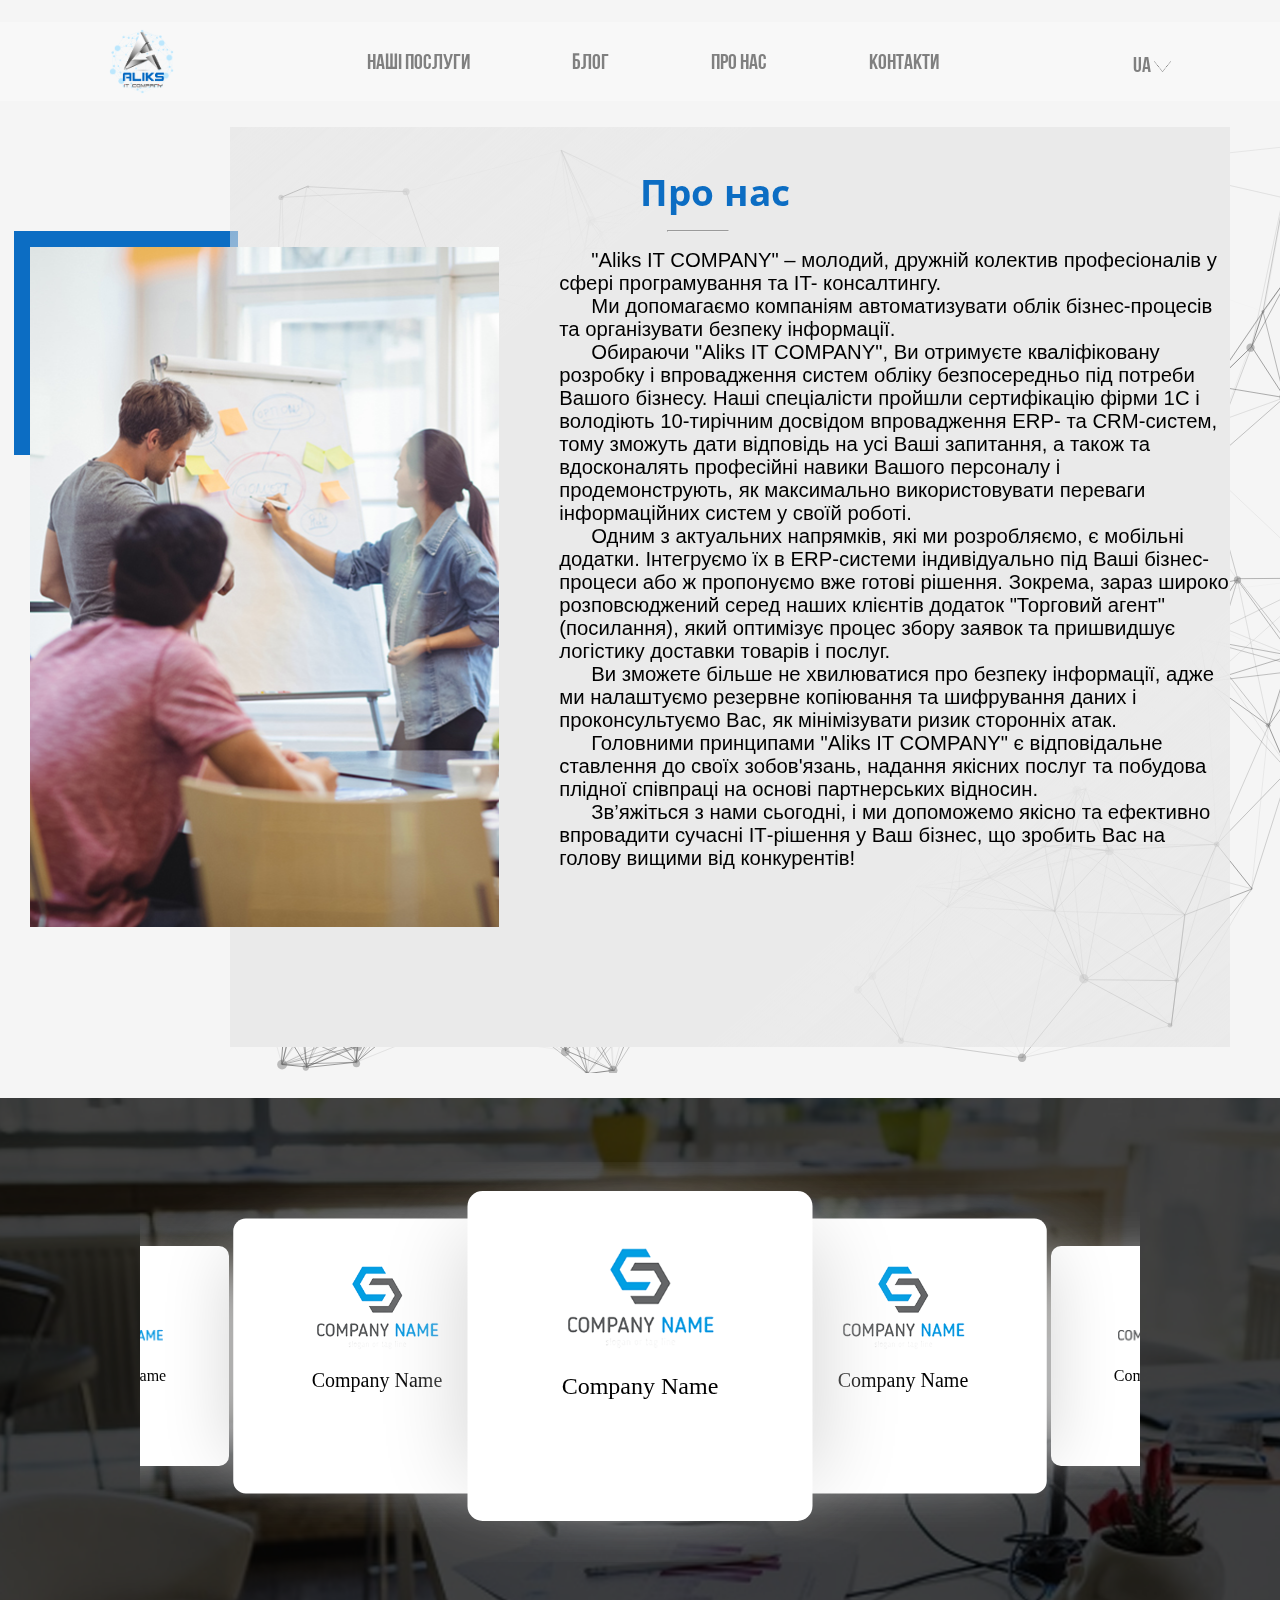
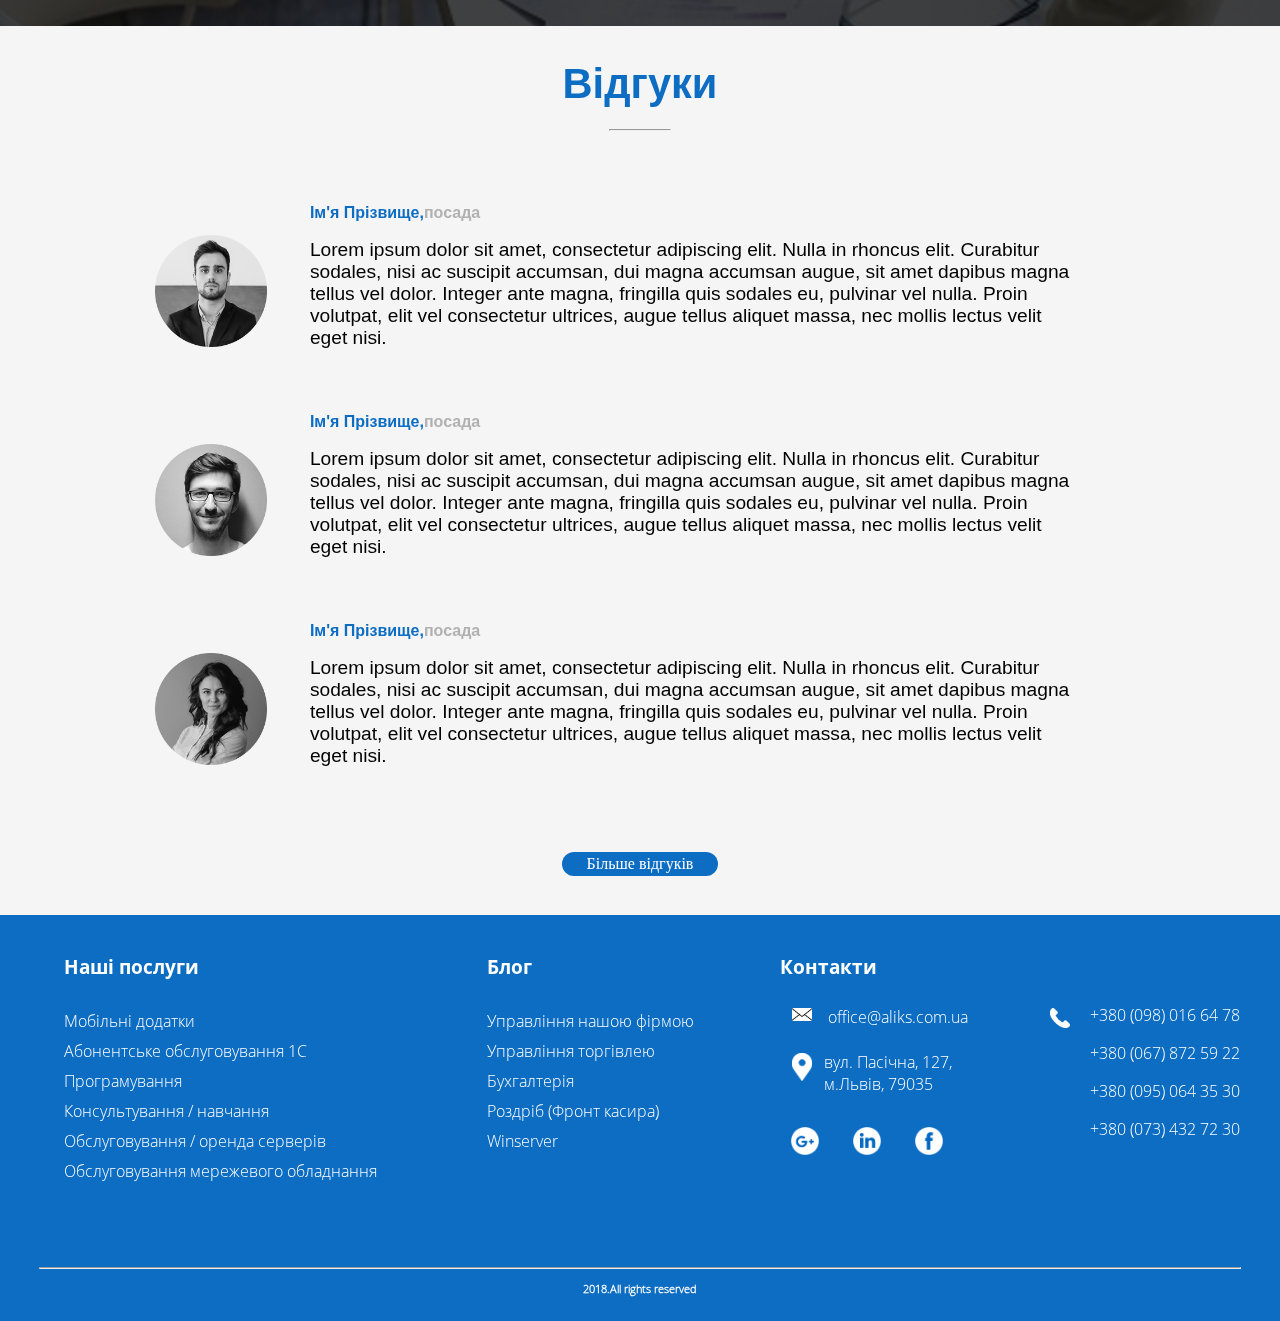
==== commit 1d9015f0: "new commit" ====
--- a/aboutus.html
+++ b/aboutus.html
@@ -45,6 +45,7 @@
                    
                    <p> Головними принципами "Aliks IT COMPANY" є відповідальне ставлення до своїх зобов'язань, надання якісних послуг та побудова плідної співпраці на основі партнерських відносин.
                         </p>
+                        
                         <p>Зв’яжіться з нами сьогодні, і ми допоможемо якісно та ефективно впровадити сучасні ІТ-рішення у  Ваш бізнес, що зробить Вас на голову вищими від конкурентів!</p>
                 </h2>
             
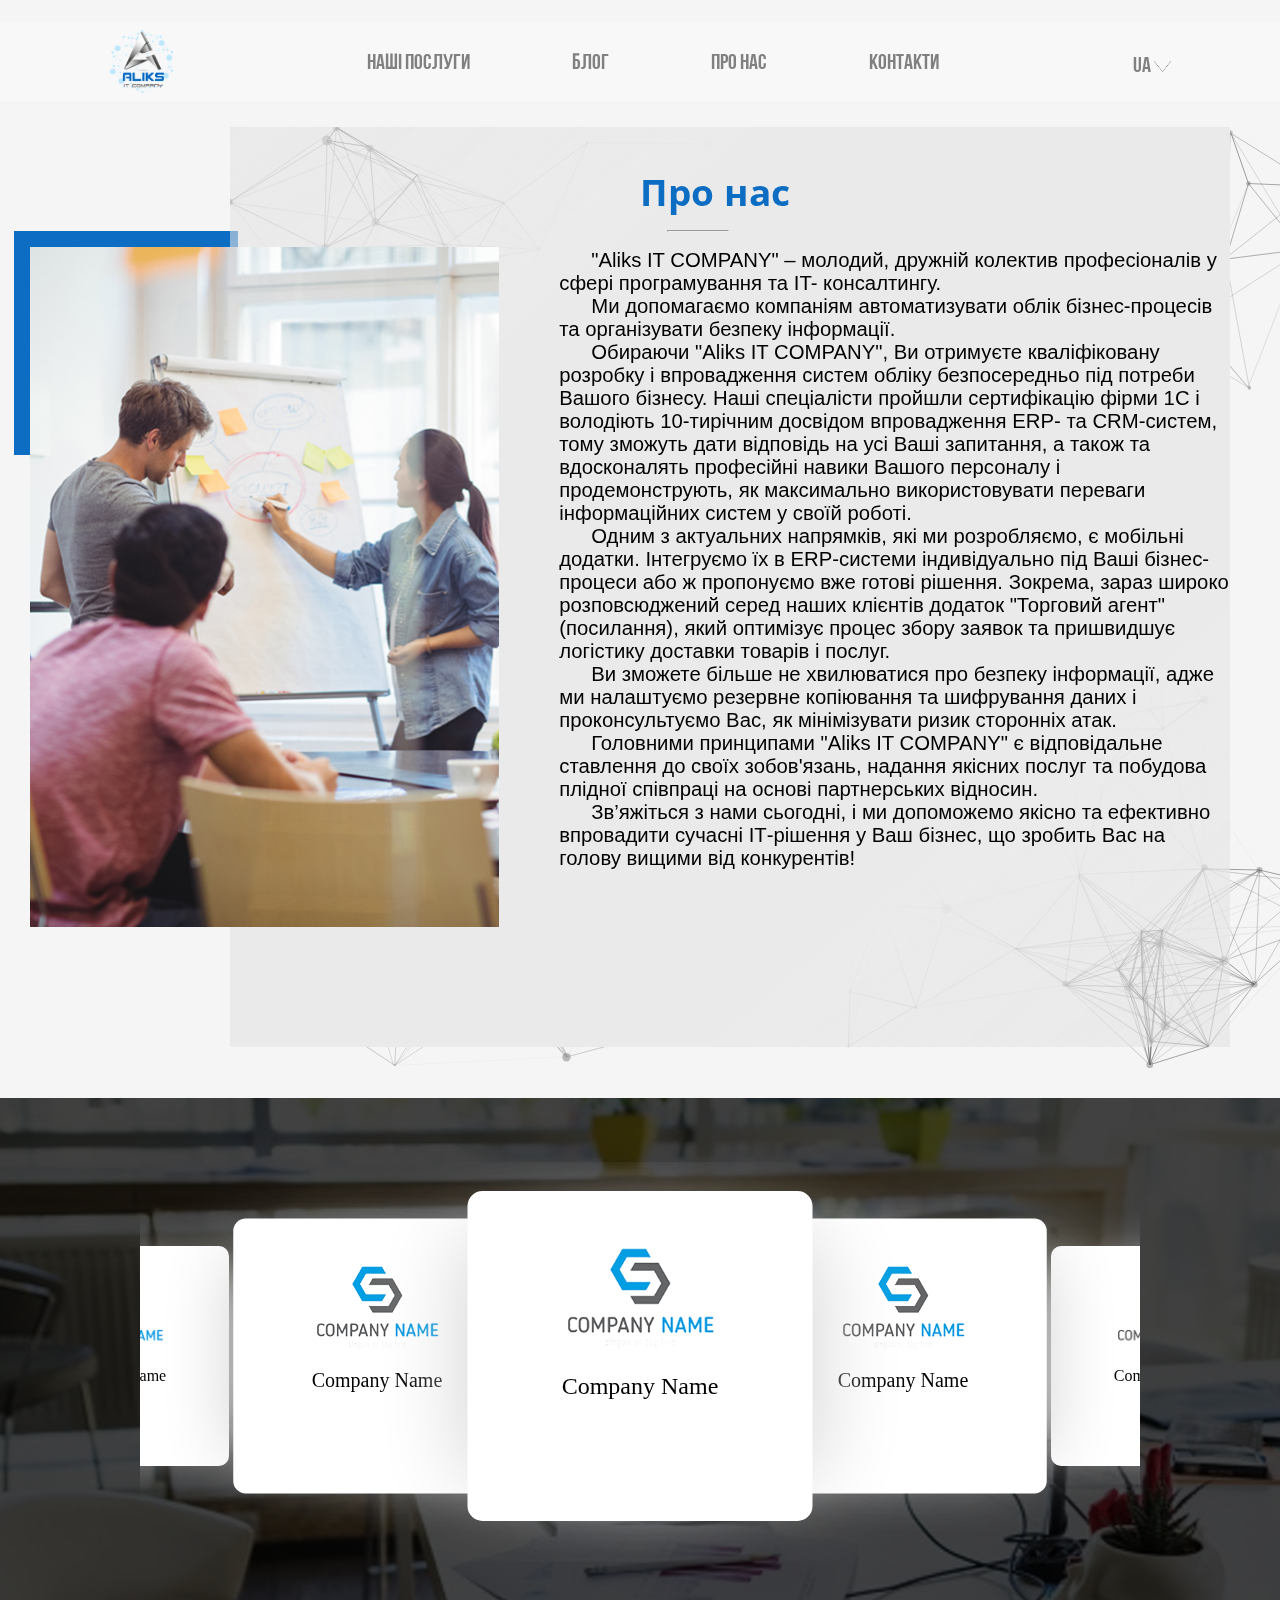
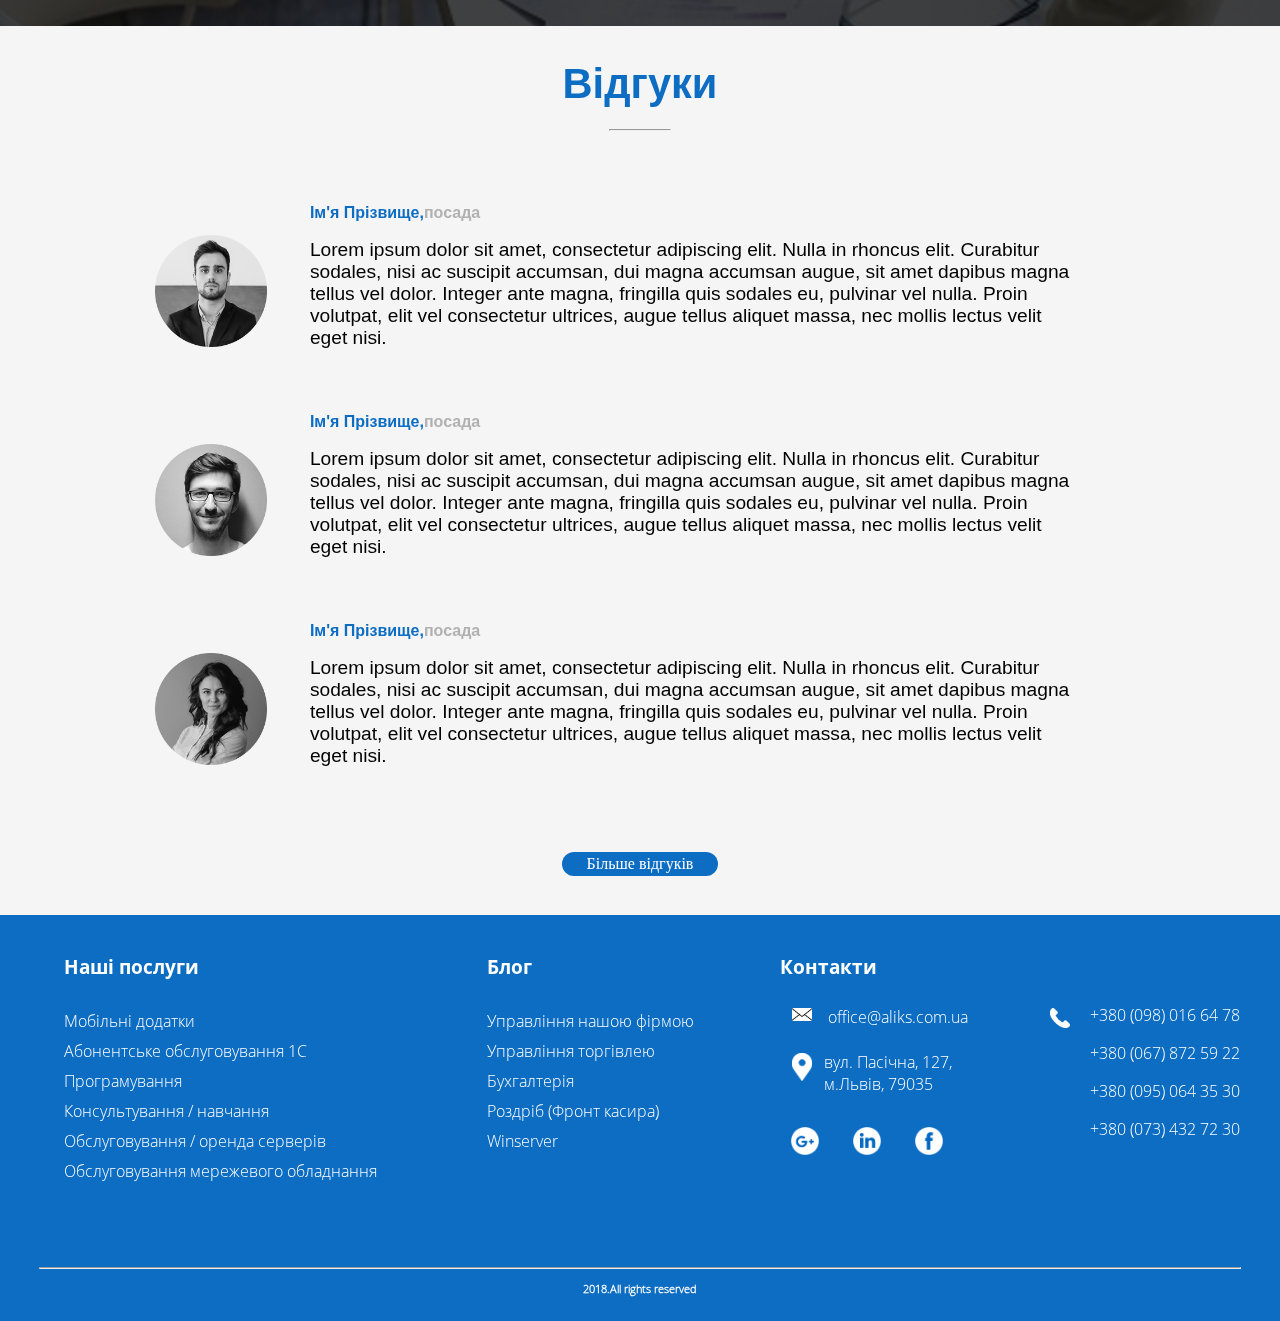
==== commit e9ddb776: "test" ====
--- a/aboutus.html
+++ b/aboutus.html
@@ -45,7 +45,6 @@
                    
                    <p> Головними принципами "Aliks IT COMPANY" є відповідальне ставлення до своїх зобов'язань, надання якісних послуг та побудова плідної співпраці на основі партнерських відносин.
                         </p>
-                        
                         <p>Зв’яжіться з нами сьогодні, і ми допоможемо якісно та ефективно впровадити сучасні ІТ-рішення у  Ваш бізнес, що зробить Вас на голову вищими від конкурентів!</p>
                 </h2>
             
